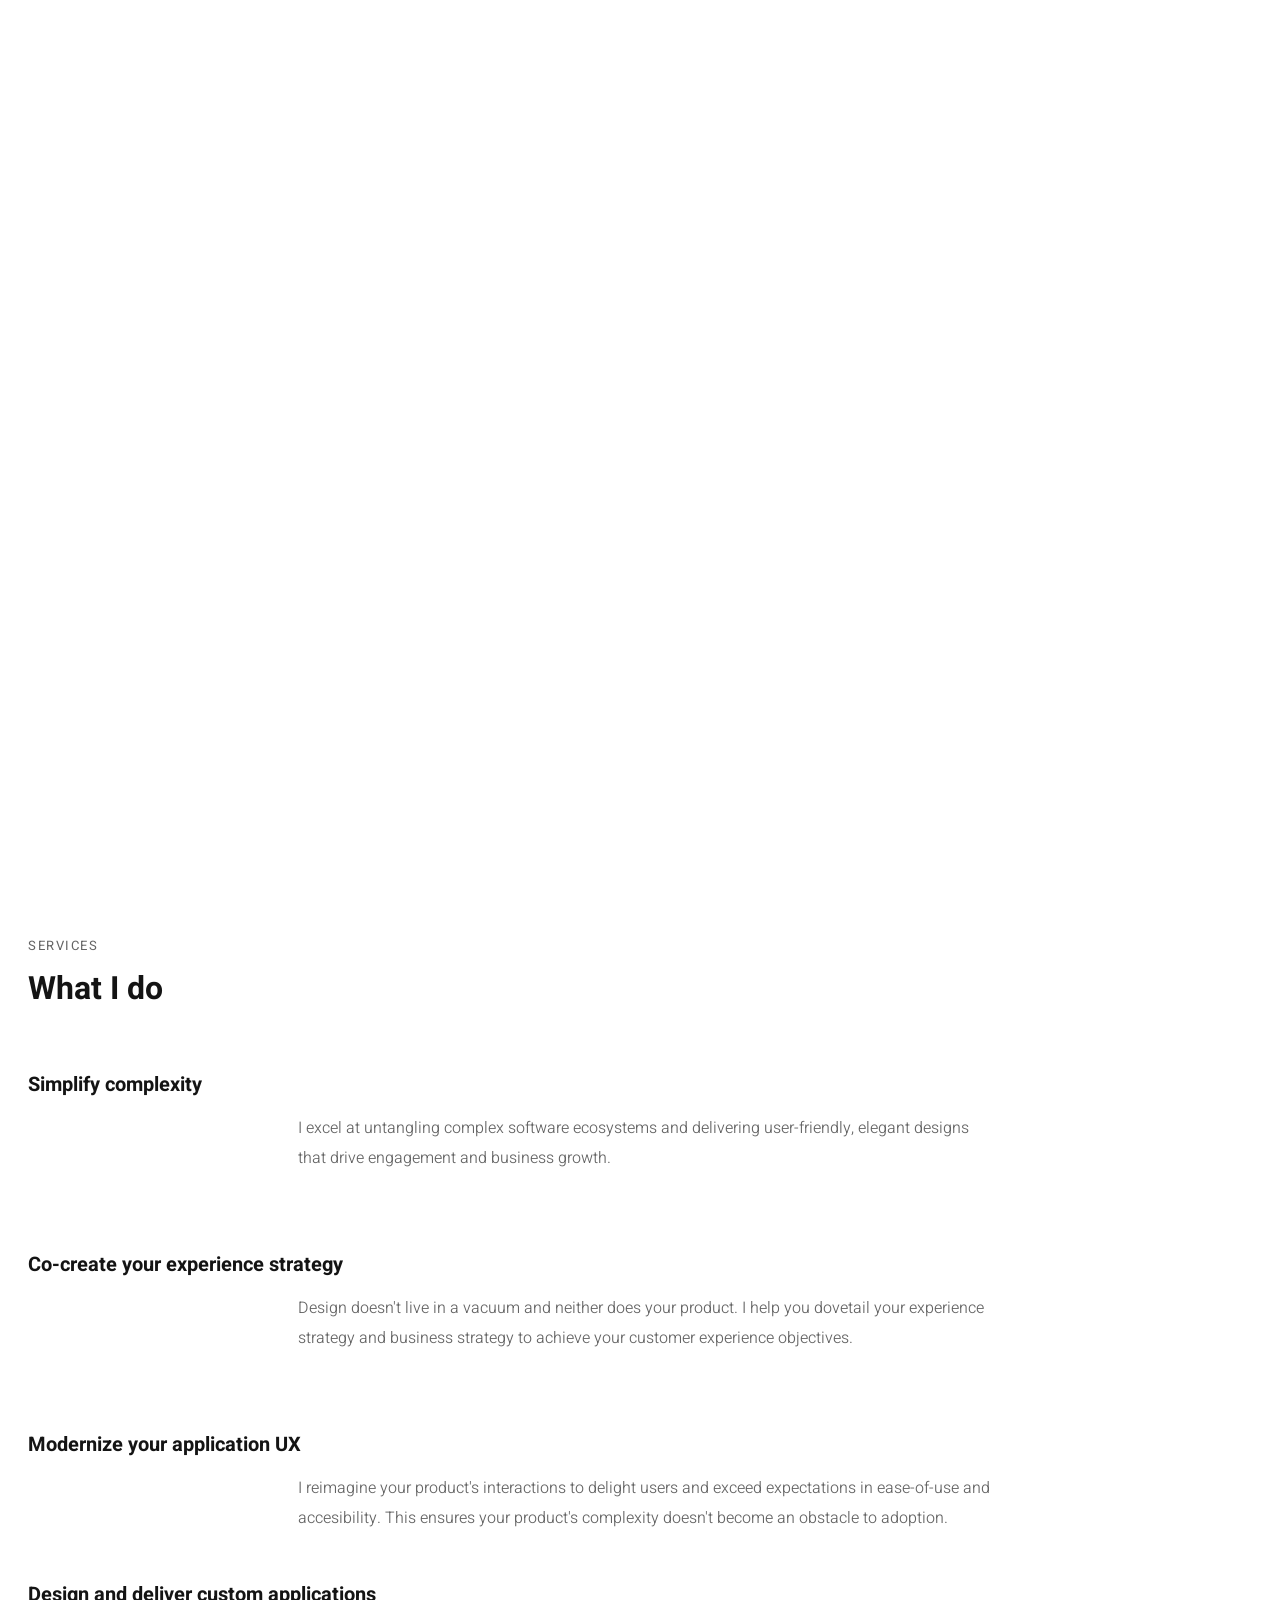
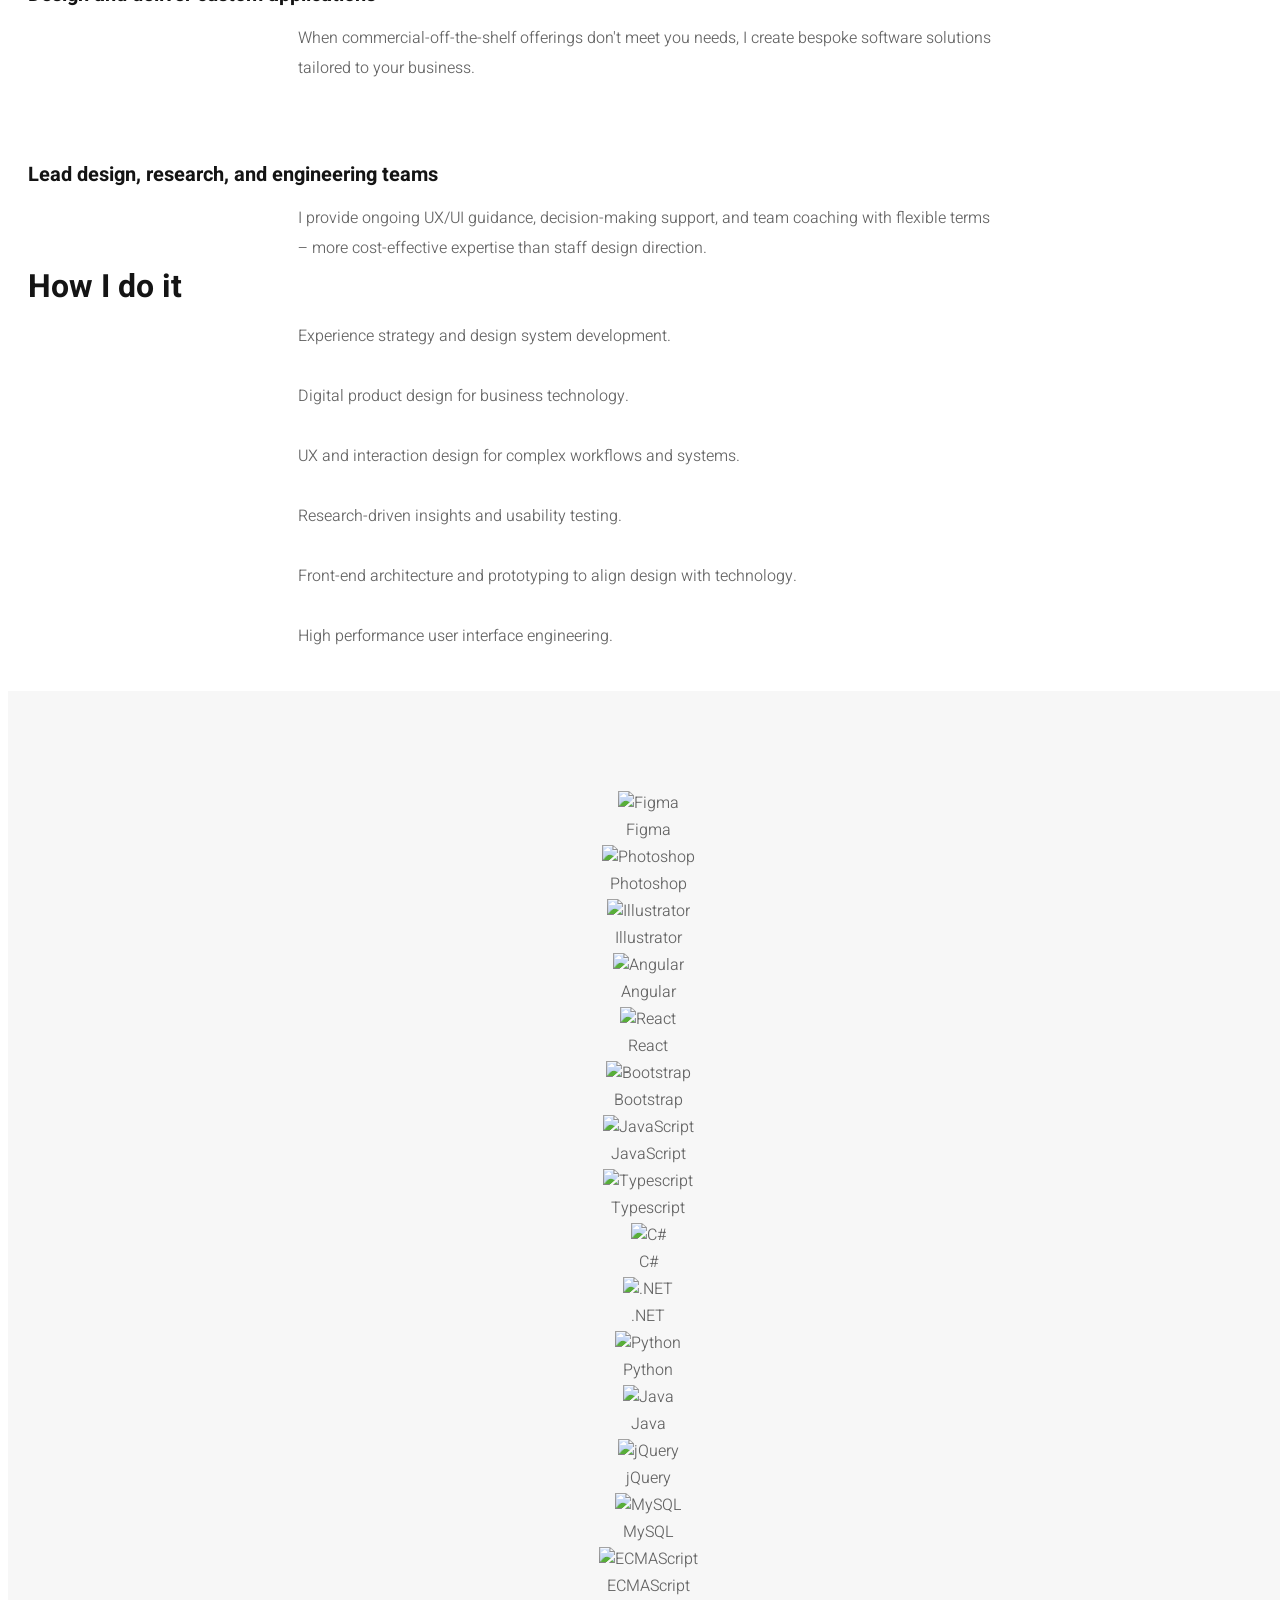
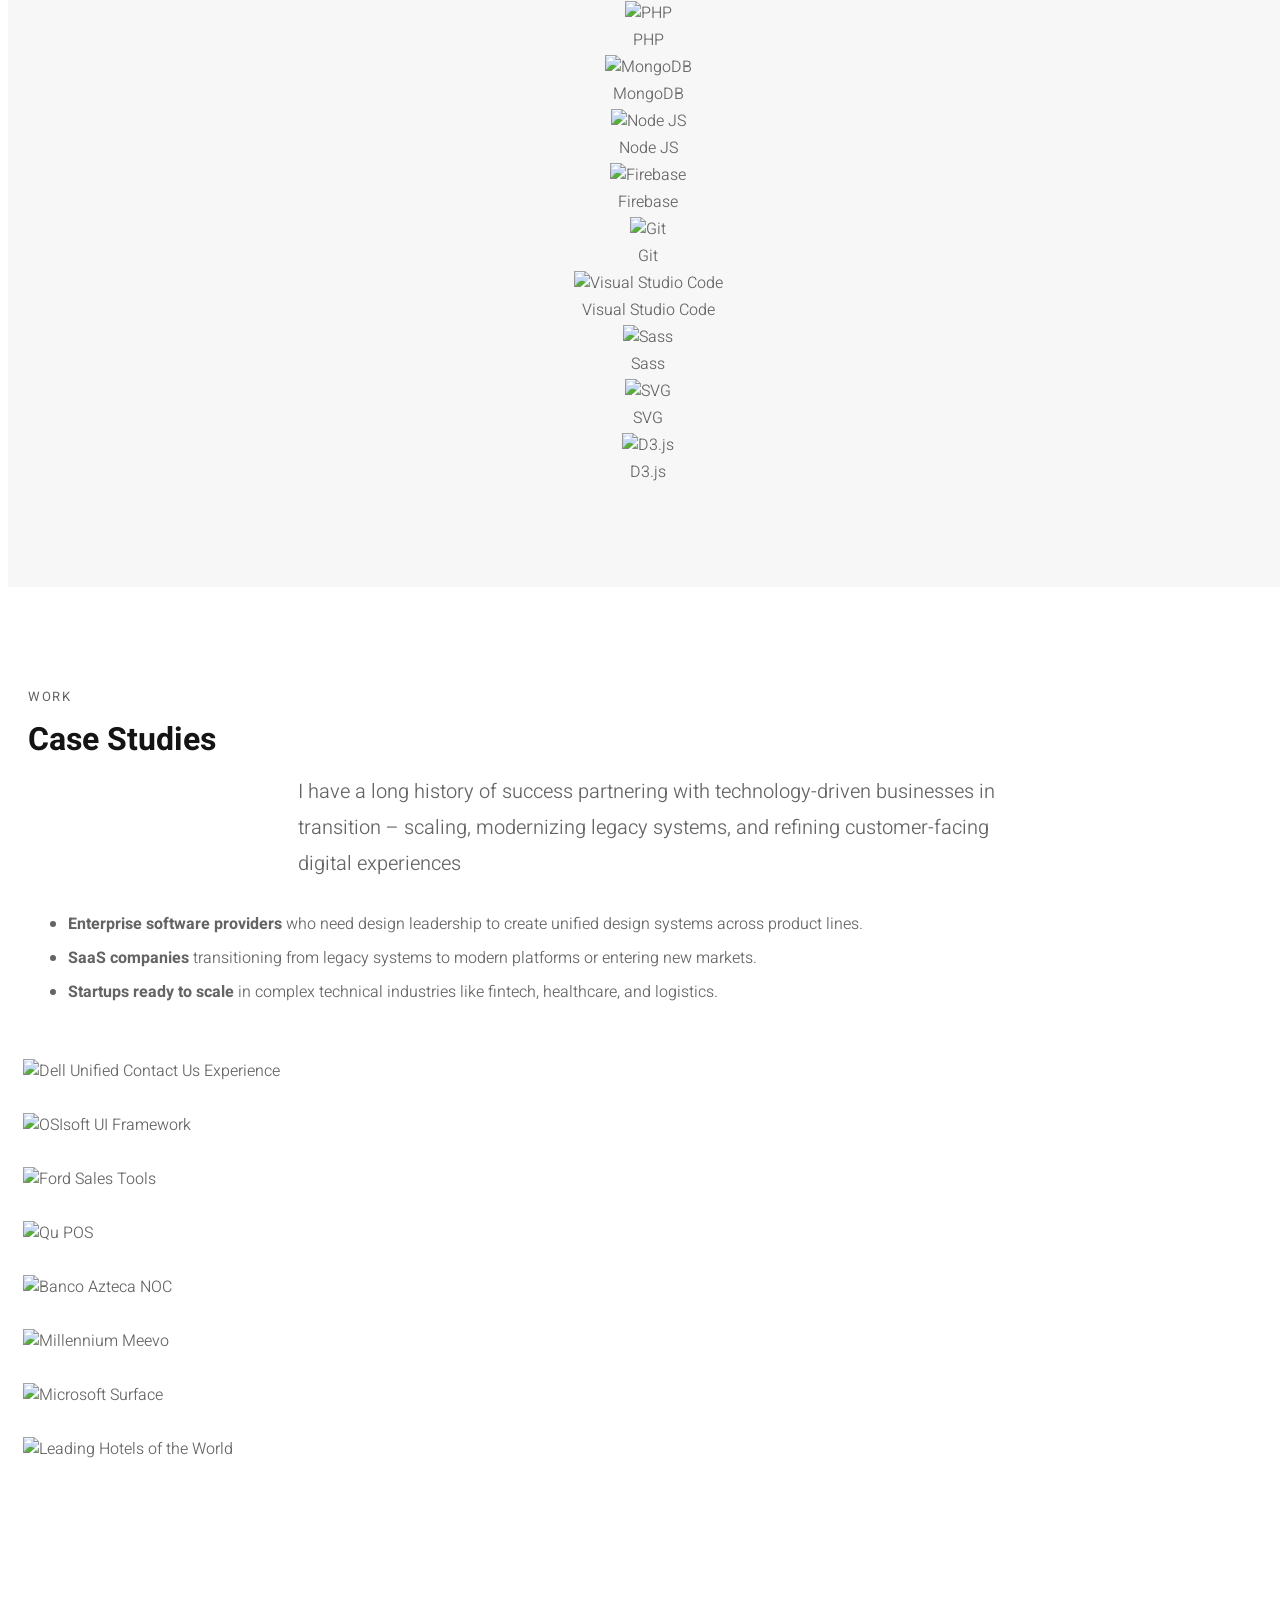
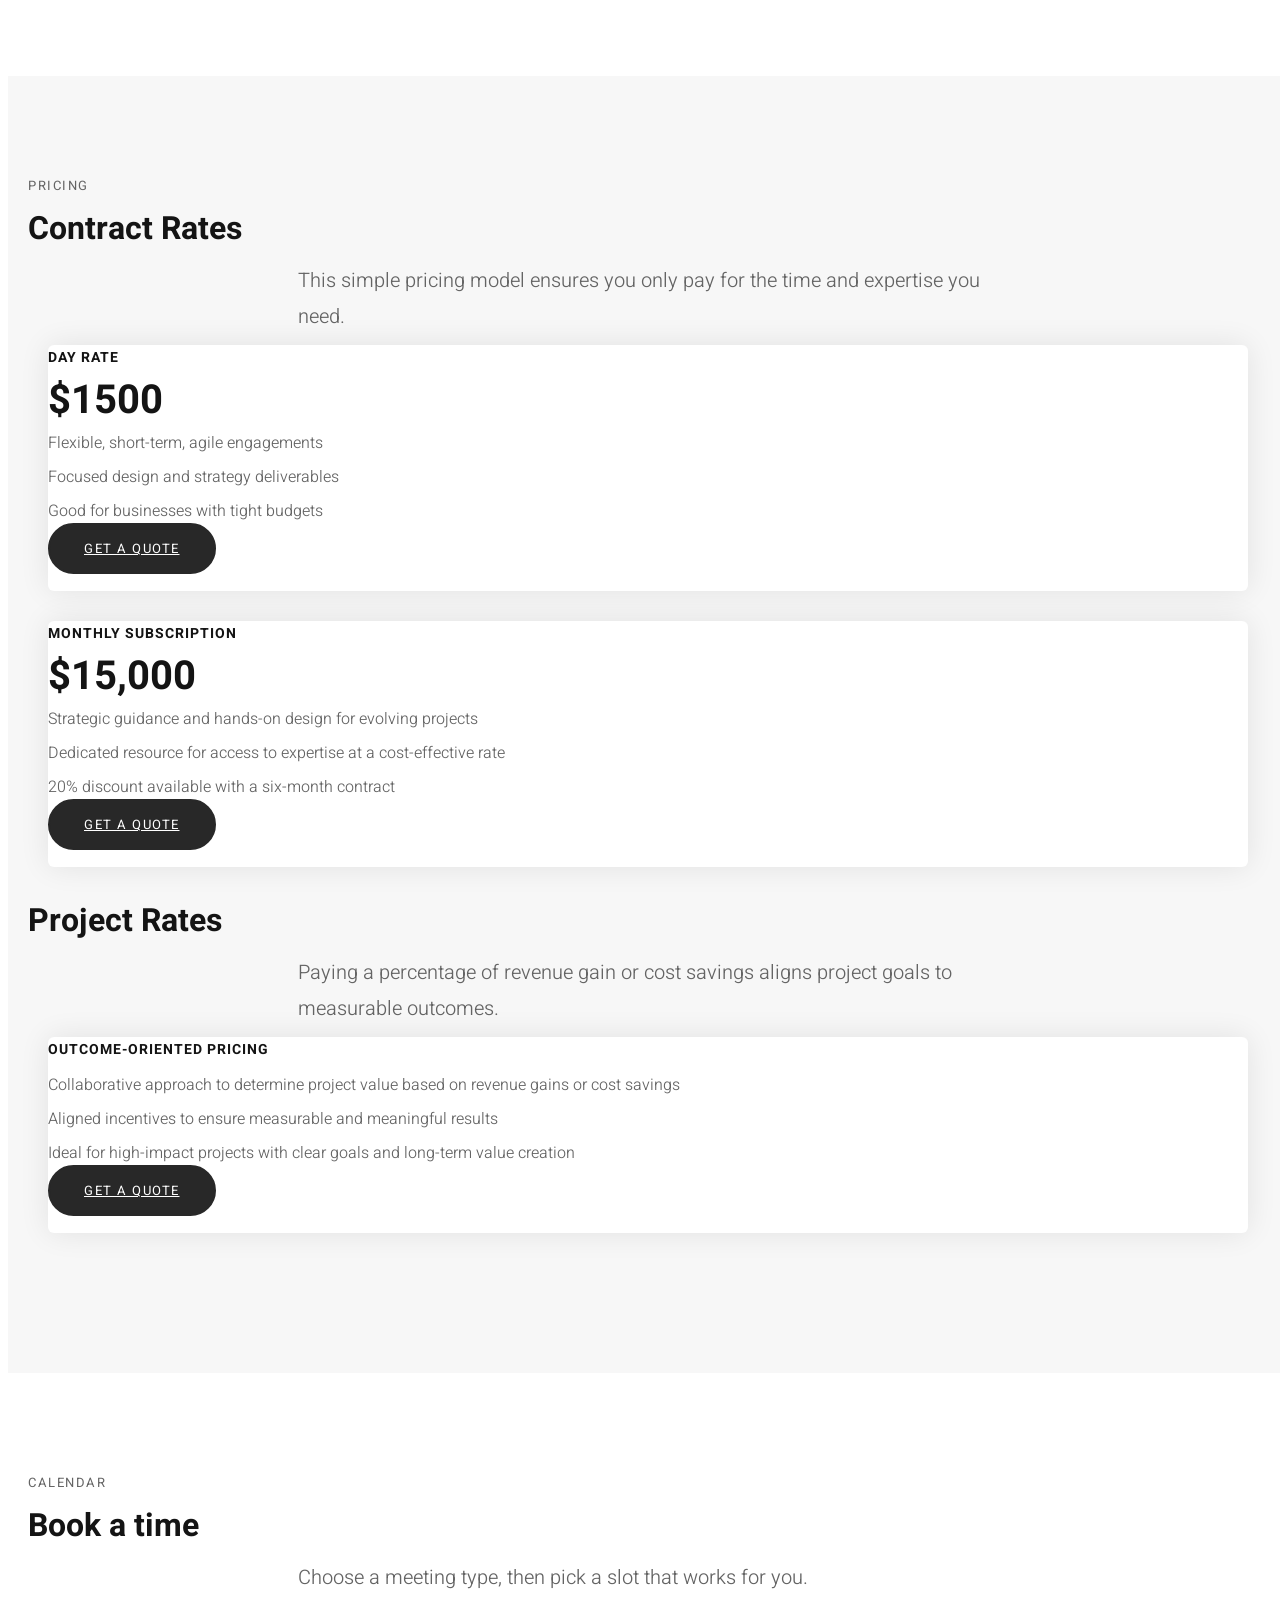
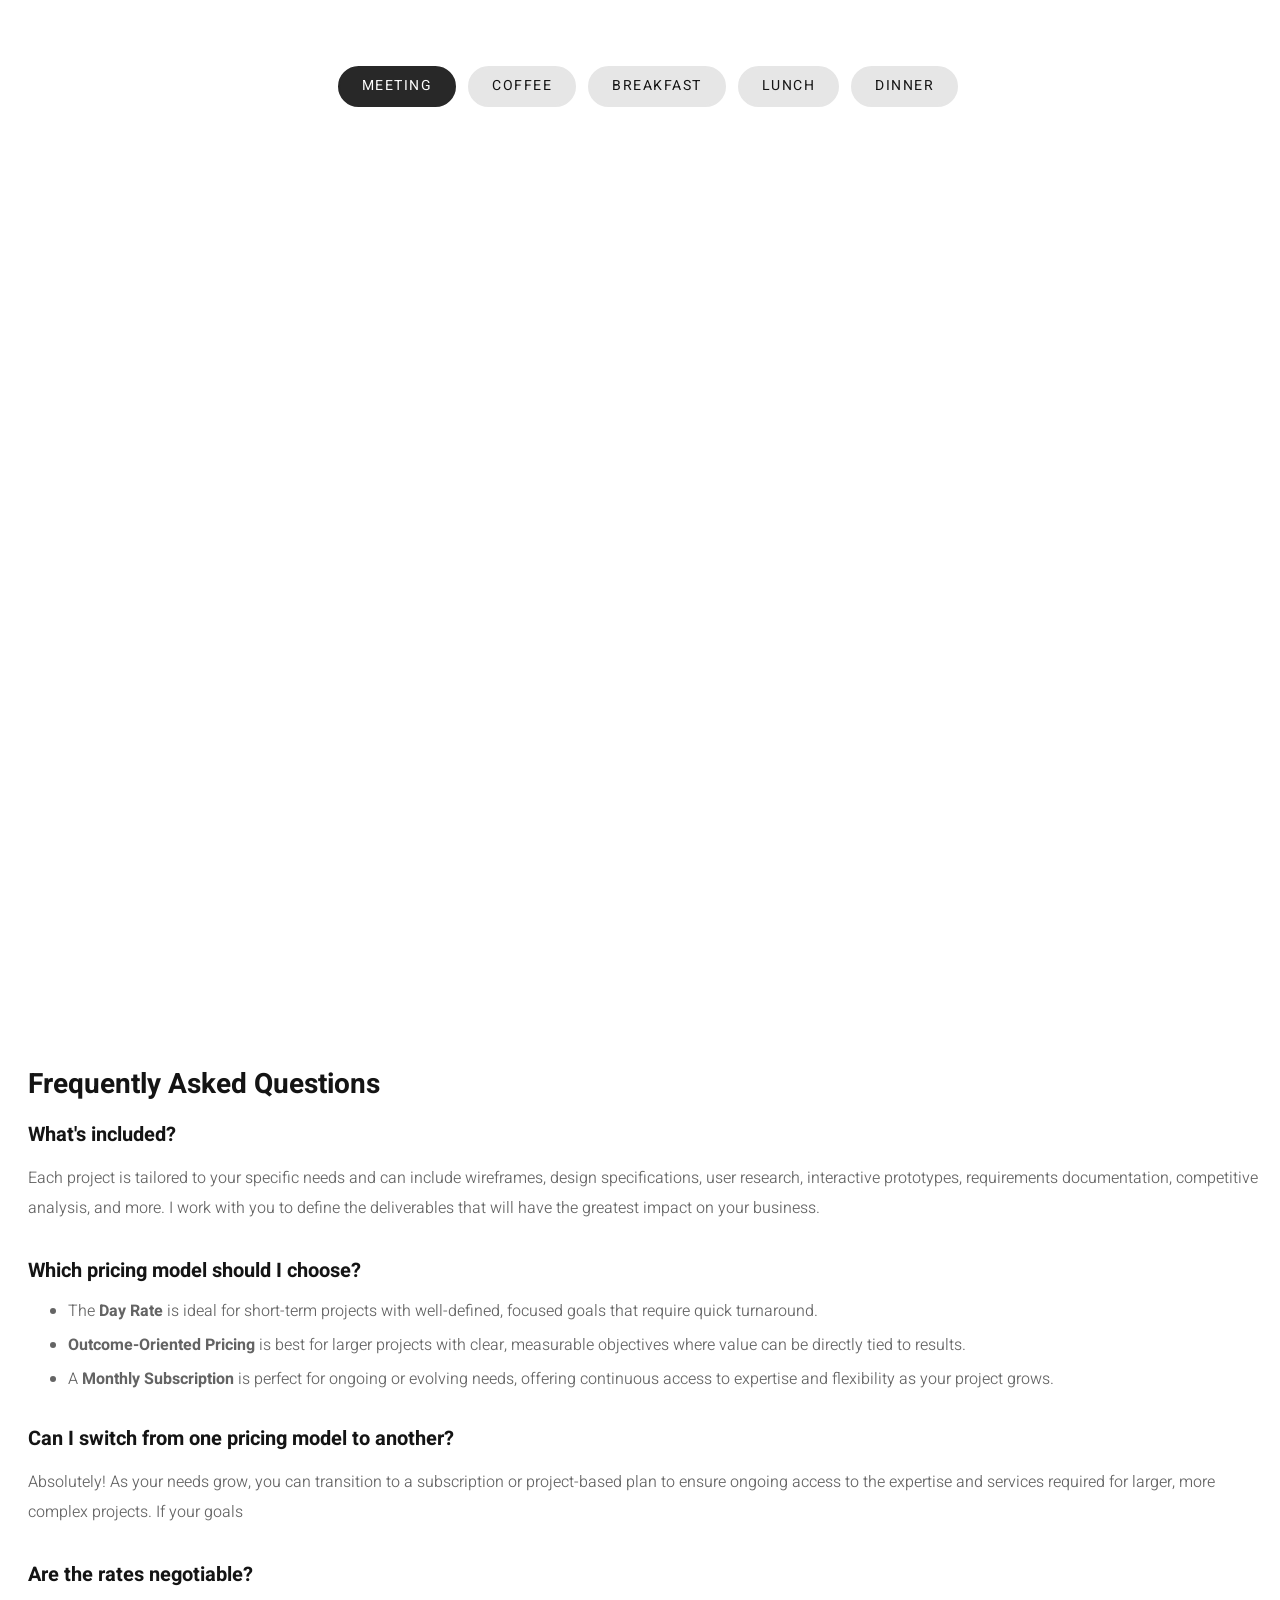
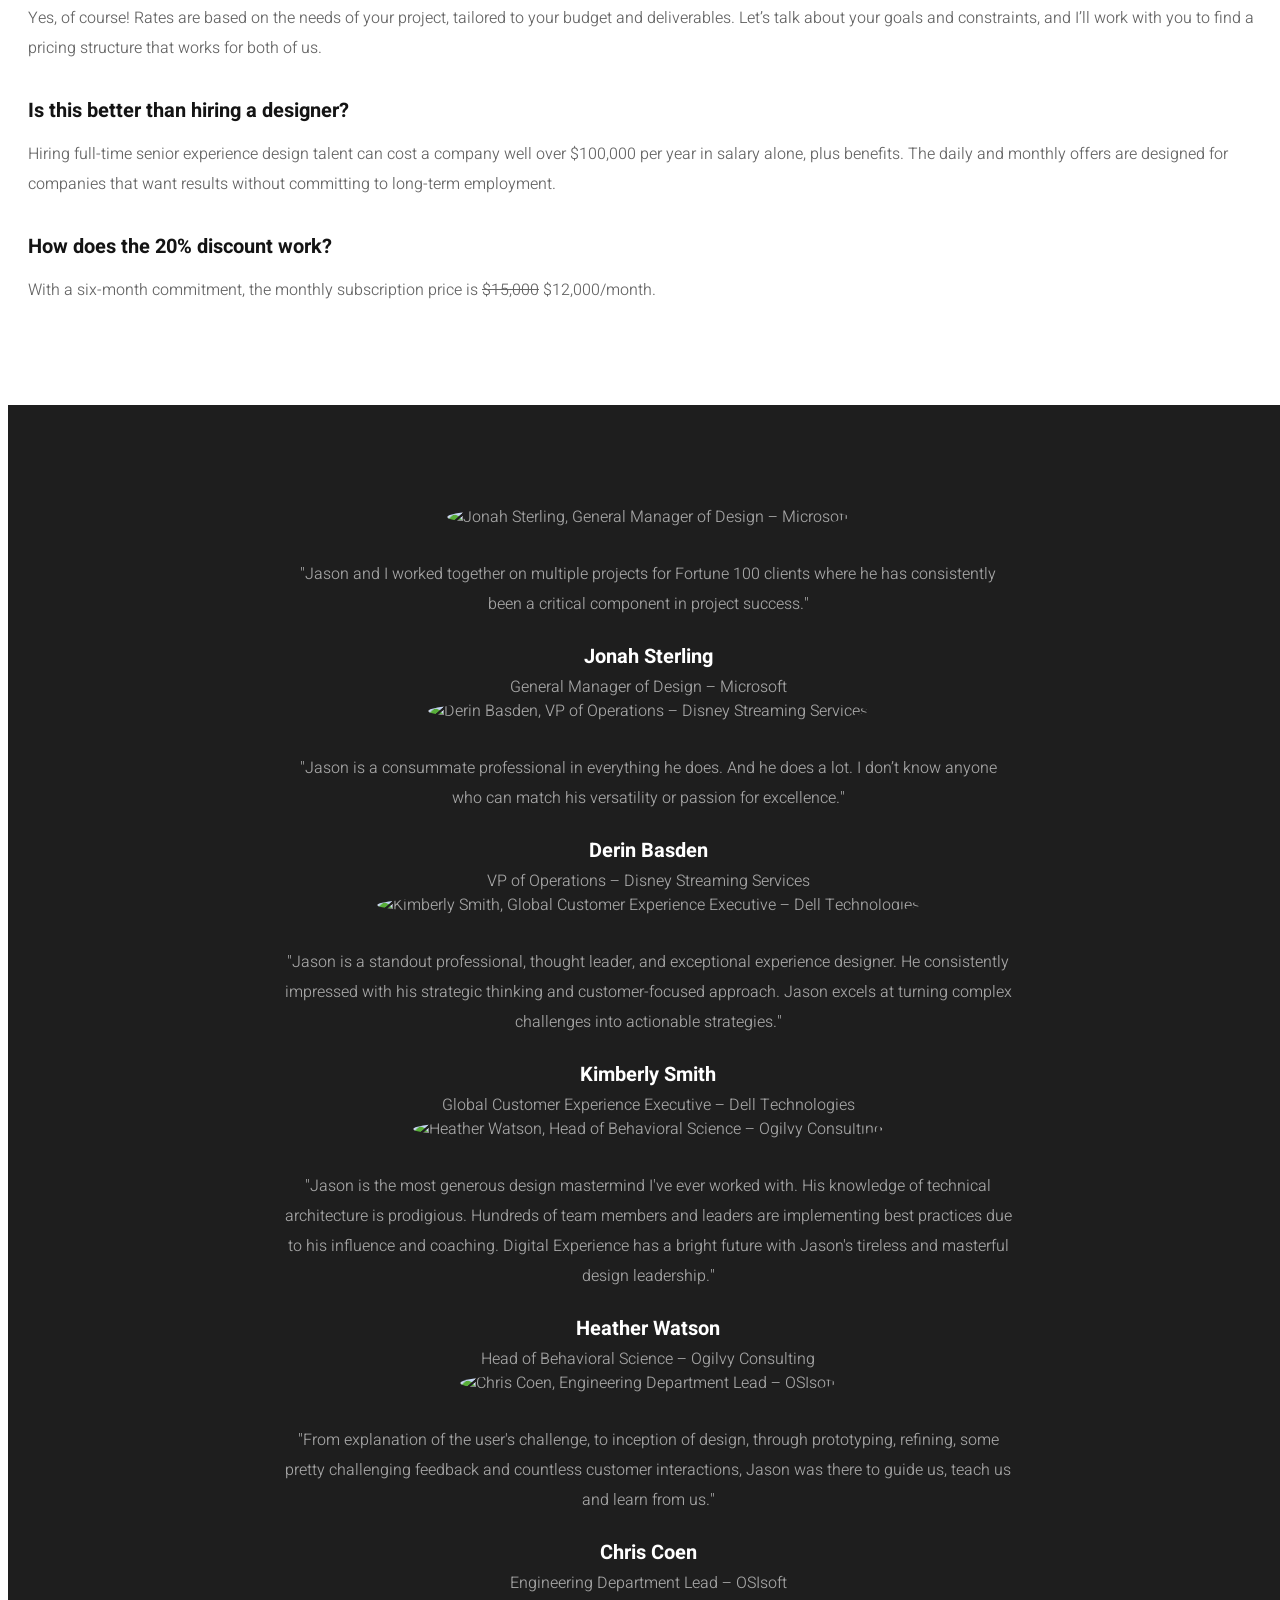
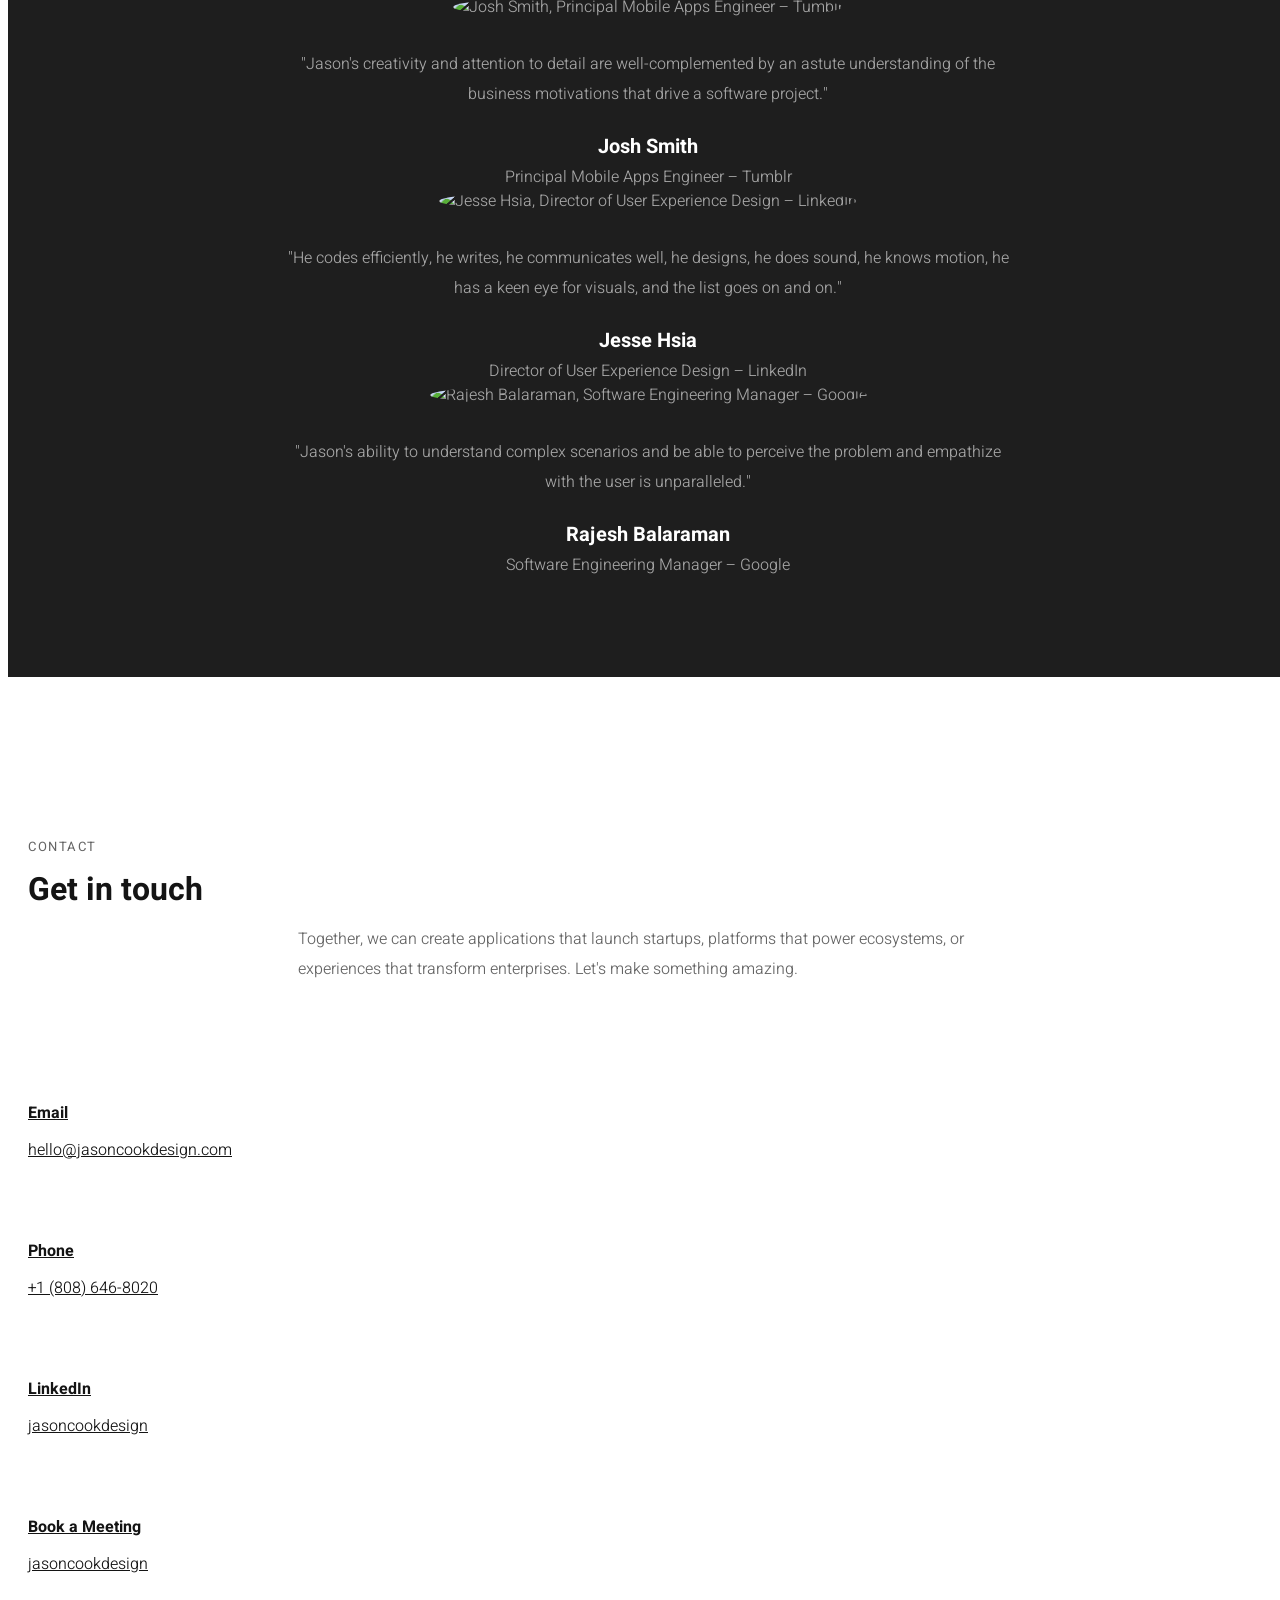
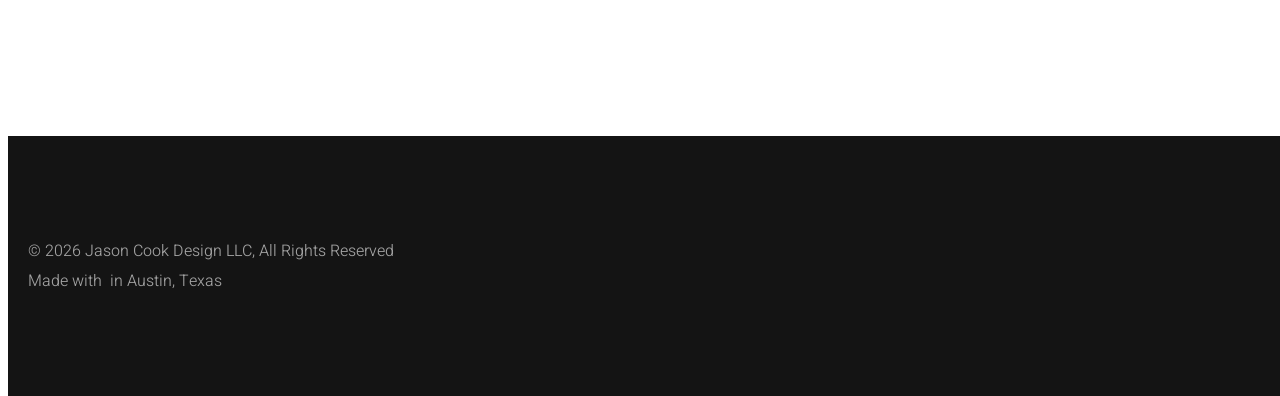
==== index.html @ bc95537d "Fix WCAG 2.1 AA accessibility issues across site Addresses findings from an accessibility audit of t" ====
<!DOCTYPE html>
<html lang="en">

<head>
  <meta charset="utf-8">
  <meta name="viewport" content="width=device-width, initial-scale=1, shrink-to-fit=no">
  <meta name="description"
    content="I design applications that launch startups, platforms that power ecosystems, and experiences that transform enterprises. Let's create something amazing together.">
  <meta name="keywords"
    content="experience design, user experience, UX design, UI design, software architecture, business strategy, custom applications, interface engineering, digital transformation, enterprise solutions, startup platforms, design consulting, UX modernization, experience strategy, design direction, front-end development, application design, user research, Jason Cook Design, Austin design consultancy, creative direction, interactive design, service design, digital experiences, visual design, customer experience, responsive design, touch interface, mobile-first design">
  <title>Jason Cook Design | Experience Design, Business Strategy, User Research, Software Architecture, and Interface
    Engineering</title>
  <link href="assets/plugins/bootstrap/bootstrap.min.css" rel="stylesheet">
  <link href="assets/plugins/owl-carousel/owl.carousel.min.css" rel="stylesheet">
  <link href="assets/plugins/owl-carousel/owl.theme.default.min.css" rel="stylesheet">
  <link href="assets/plugins/magnific-popup/magnific-popup.min.css" rel="stylesheet">
  <link href="assets/css/app.css" rel="stylesheet">
  <link href="assets/plugins/font-awesome/css/all.css" rel="stylesheet">
  <link href="assets/plugins/themify/themify-icons.min.css" rel="stylesheet">
  <link href="assets/images/favicon.png" rel="icon" type="image/png">
  <link rel="apple-touch-icon" sizes="180x180" href="assets/images/favicon/apple-touch-icon.png">
  <link rel="icon" type="image/png" sizes="32x32" href="assets/images/favicon/favicon-32x32.png">
  <link rel="icon" type="image/png" sizes="16x16" href="assets/images/favicon/favicon-16x16.png">
  <link rel="manifest" href="assets/images/favicon/site.webmanifest">
  <link rel="mask-icon" href="assets/images/favicon/safari-pinned-tab.svg" color="#5bbad5">
  <meta name="msapplication-TileColor" content="#da532c">
  <meta name="theme-color" content="#ffffff">

  <!-- Google Analytics -->
  <script async src="https://www.googletagmanager.com/gtag/js?id=G-2ECQP0N7FX"></script>
  <script>
    window.dataLayer = window.dataLayer || [];
    function gtag() { dataLayer.push(arguments); }
    gtag('js', new Date());

    gtag('config', 'G-2ECQP0N7FX');
  </script>

</head>

<body data-preloader="1" data-spy="scroll" data-target=".navbar">
  <header>

    <!-- Nav -->
    <nav class="navbar navbar-absolute navbar-fixed">
      <div class="container">
        <a class="navbar-brand" href="#">
          <div class="font-large font-weight-bold">jason cook design.</div>
        </a>
        <ul class="nav" id="navbarNav">
          <li class="nav-item"><a class="nav-link" href="#services">Services</a></li>
          <li class="nav-item"><a class="nav-link" href="#work">Work</a></li>
          <li class="nav-item"><a class="nav-link" href="#pricing">Pricing</a></li>
          <li class="nav-item"><a class="nav-link" href="blog/">Blog</a></li>
          <li class="nav-item"><a class="nav-link" href="#contact">Contact</a></li>
        </ul>
        <button class="nav-toggle-btn" type="button" data-toggle="collapse" aria-controls="navbarNav"
          aria-expanded="false" aria-label="Toggle navigation">
          <span class="lines"></span>
        </button>
      </div>
    </nav>
  </header>

  <main>
  <!-- Prefold -->
  <div class="section-fullscreen bg-image parallax" style="background-image: url(assets/images/background.jpg)">
    <div class="bg-black-05">
      <div class="container text-center">
        <div class="position-middle">
          <h1 class="display-1-flex font-weight-bold">I'll help you deliver a world-class digital product</h1>
          <h2 class="display-2-flex font-weight-light">Bridging the gap between design, technology, and strategy</h2>
        </div>
        <div class="position-bottom"><a class="scrolldown icon-xl" href="#services" aria-label="Scroll to Services section"><i class="ti-arrow-down" aria-hidden="true"></i></a>
        </div>
      </div>
    </div>
  </div>

  <!-- Clients -->
  <div class="section bg-grey">
    <div class="container">
      <div class="owl-carousel" data-owl-autoplay-timeout="2500" data-owl-dots="false" data-owl-margin="30"
        data-owl-loop="true" data-owl-autoplay="true" data-owl-xs="3" data-owl-sm="3" data-owl-md="3" data-owl-lg="4"
        data-owl-xl="6">
        <div class="client-box"><img src="assets/images/Brands_Dell.png" alt="Dell Technologies"></div>
        <div class="client-box"><img src="assets/images/Brands_Microsoft.png" alt="Microsoft"></div>
        <div class="client-box"><img src="assets/images/Brands_Ford.png" alt="Ford"></div>
        <div class="client-box"><img src="assets/images/Brands_CapitalOne.png" alt="Capital One"></div>
        <div class="client-box"><img src="assets/images/Brands_WellsFargo.png" alt="Wells Fargo"></div>
        <div class="client-box"><img src="assets/images/Brands_Disney.png" alt="Disney"></div>
        <div class="client-box"><img src="assets/images/Brands_Netflix.png" alt="Netflix"></div>
        <div class="client-box"><img src="assets/images/Brands_Tw.png"
            alt="Twitter">
        </div>
        <div class="client-box"><img src="assets/images/Brands_Fb.png"
            alt="Facebook">
        </div>
      </div>
    </div>
  </div>

  <!-- Services -->
  <div id="services" class="section">
    <div class="container">
      <div class="section-title text-center">
        <div class="heading-uppercase margin-bottom-10">Services</div>
        <h2>What I do</h2>
        <div class="row text-left">
          <div class="col-12 col-md-4 icon-5xl"><i class="ti-direction-alt text-dark"></i>
            <h5 class="font-weight-normal margin-top-20">Simplify complexity</h5>
            <p>I excel at untangling complex software ecosystems and delivering user-friendly, elegant designs that
              drive engagement and business growth.</p>
          </div>
          <div class="col-12 col-md-4 icon-5xl"><i class="ti-medall text-dark"></i>
            <h5 class="font-weight-normal margin-top-20">Co-create your experience strategy</h5>
            <p>Design doesn't live in a vacuum and neither does your product. I help you dovetail your experience
              strategy and business strategy to achieve your customer experience objectives. </p>
          </div>
          <div class="col-12 col-md-4 icon-5xl"><i class="ti-layout-media-overlay text-dark"></i>
            <h5 class="font-weight-normal margin-top-20">Modernize your application UX</h5>
            <p>I reimagine your product's interactions to delight users and exceed expectations in ease-of-use and
              accesibility. This ensures your product's complexity doesn't become an obstacle to adoption.</p>
          </div>
        </div>
        <div class="row text-left margin-top-20">
          <div class="col-12 col-md-6 icon-5xl"><i class="ti-ruler-alt-2 text-dark"></i>
            <h5 class="font-weight-normal margin-top-20">Design and deliver custom applications</h5>
            <p>When commercial-off-the-shelf offerings don't meet you needs, I create bespoke software solutions
              tailored to your business.</p>
          </div>
          <div class="col-12 col-md-6 icon-5xl"><i class="ti-pencil text-dark"></i>
            <h5 class="font-weight-normal margin-top-20">Lead design, research, and engineering teams</h5>
            <p>I provide ongoing UX/UI guidance, decision-making support, and team coaching with flexible terms – more
              cost-effective expertise than staff design direction.</p>
          </div>
        </div>
        <div class="margin-top-20 border p-4">
          <h2>How I do it</h2>
          <div class="row text-left">
            <div class="col-12 col-md-2">
              <p>Experience strategy and design system development.</p>
            </div>
            <div class="col-12 col-md-2">
              <p>Digital product design for business technology.</p>
            </div>
            <div class="col-12 col-md-2">
              <p>UX and interaction design for complex workflows and systems.</p>
            </div>
            <div class="col-12 col-md-2">
              <p>Research-driven insights and usability testing.</p>
            </div>
            <div class="col-12 col-md-2">
              <p>Front-end architecture and prototyping to align design with technology.</p>
            </div>
            <div class="col-12 col-md-2">
              <p>High performance user interface engineering.</p>
            </div>
          </div>
        </div>
      </div>
    </div>

    <!-- Tools -->
    <div class="section bg-grey-lighter">
      <div class="container text-center">
        <div class="owl-carousel" data-owl-dots="true" data-owl-margin="30" data-owl-slide-by="page"
          data-owl-autoplay="true" data-owl-xs="3" data-owl-sm="3" data-owl-md="3" data-owl-lg="5" data-owl-xl="5">
          <div class="client-box"><img src="assets/images/tools_figma@2x.png" alt="Figma">
            <p>Figma</p>
          </div>
          <div class="client-box"><img src="assets/images/tools_photoshop@2x.png" alt="Photoshop">
            <p>Photoshop</p>
          </div>
          <div class="client-box"><img src="assets/images/tools_illustrator@2x.png" alt="Illustrator">
            <p>Illustrator</p>
          </div>
          <div class="client-box"> <img src="assets/images/tools_angular@2x.png" alt="Angular">
            <p>Angular</p>
          </div>
          <div class="client-box"><img src="assets/images/tools_react@2x.png" alt="React">
            <p>React</p>
          </div>
          <div class="client-box"><img src="assets/images/tools_bootstrap@2x.png" alt="Bootstrap">
            <p>Bootstrap</p>
          </div>
          <div class="client-box"><img src="assets/images/tools_js@2x.png" alt="JavaScript">
            <p>JavaScript</p>
          </div>
          <div class="client-box"><img src="assets/images/tools_typescript@2x.png" alt="Typescript">
            <p>Typescript</p>
          </div>
          <div class="client-box"><img src="assets/images/tools_csharp@2x.png" alt="C#">
            <p>C#</p>
          </div>
          <div class="client-box"><img src="assets/images/tools_dotnet@2x.png" alt=".NET">
            <p>.NET</p>
          </div>
          <div class="client-box"><img src="assets/images/tools_python@2x.png" alt="Python">
            <p>Python</p>
          </div>
          <div class="client-box"><img src="assets/images/tools_java@2x.png" alt="Java">
            <p>Java</p>
          </div>
          <div class="client-box"><img src="assets/images/tools_jquery@2x.png" alt="jQuery">
            <p>jQuery</p>
          </div>
          <div class="client-box"><img src="assets/images/tools_mysql@2x.png" alt="MySQL">
            <p>MySQL</p>
          </div>
          <div class="client-box"><img src="assets/images/tools_ecmascript@2x.png" alt="ECMAScript">
            <p>ECMAScript</p>
          </div>
          <div class="client-box"><img src="assets/images/tools_php@2x.png" alt="PHP">
            <p>PHP</p>
          </div>
          <div class="client-box"><img src="assets/images/tools_mongo@2x.png" alt="MongoDB">
            <p>MongoDB</p>
          </div>
          <div class="client-box"><img src="assets/images/tools_node@2x.png" alt="Node JS">
            <p>Node JS</p>
          </div>
          <div class="client-box"><img src="assets/images/tools_firebase@2x.png" alt="Firebase">
            <p>Firebase</p>
          </div>
          <div class="client-box"><img src="assets/images/tools_git@2x.png" alt="Git">
            <p>Git</p>
          </div>
          <div class="client-box"><img src="assets/images/tools_vscode@2x.png" alt="Visual Studio Code">
            <p>Visual Studio Code</p>
          </div>
          <div class="client-box"><img src="assets/images/tools_sass@2x.png" alt="Sass">
            <p>Sass</p>
          </div>
          <div class="client-box"><img src="assets/images/tools_svg@2x.png" alt="SVG">
            <p>SVG</p>
          </div>
          <div class="client-box"><img src="assets/images/tools_d3@2x.png" alt="D3.js">
            <p>D3.js</p>
          </div>
        </div>
      </div>
    </div>

    <!-- Portfolio -->
    <div id="work" class="section">
      <div class="container">
        <div class="section-title text-center">
          <div class="heading-uppercase margin-bottom-10">Work</div>
          <h2>Case Studies</h2>
          <div class="row text-lg-left border p-4">
            <div class="col-12 col-md-6">
              <p class="font-large">I have a long history of success partnering with technology-driven businesses in
                transition – scaling, modernizing legacy systems, and refining customer-facing digital experiences</p>
            </div>
            <div class="col-12 col-md-6">
              <ul>
                <li><strong>Enterprise software providers</strong> who need design leadership to create unified design
                  systems across product lines.</li>
                <li><strong>SaaS companies</strong> transitioning from legacy systems to modern platforms or entering
                  new markets.</li>
                <li><strong>Startups ready to scale</strong> in complex technical industries like fintech, healthcare,
                  and logistics.</li>
              </ul>
            </div>
          </div>
        </div>
      </div>

      <div class="portfolio-wrapper spacing-30">

        <div class="portfolio-item col-12 col-md-6">
          <div class="portfolio-box">
            <div class="portfolio-img"><img src="assets/images/cs08_02.jpg" alt="Dell Unified Contact Us Experience">
            </div><a href="cs08.html" aria-label="View Dell Unified Contact Us Experience case study"></a>
            <div class="portfolio-title">
              <div>
                <h5 class="font-weight-normal">Dell Unified Contact Us Experience</h5>
                <span>Award-winning organizational convergence and customer satisfaction</span>
              </div>
            </div>
          </div>
        </div>

        <div class="portfolio-item col-12 col-md-6">
          <div class="portfolio-box">
            <div class="portfolio-img"><img src="assets/images/cs01_01.jpg" alt="OSIsoft UI Framework">
            </div><a href="cs01.html" aria-label="View OSIsoft UI Framework case study"></a>
            <div class="portfolio-title">
              <div>
                <h5 class="font-weight-normal">OSIsoft UI Framework</h5>
                <span>Modernizing 17 years of legacy interfaces</span>
              </div>
            </div>
          </div>
        </div>

        <div class="portfolio-item col-12 col-md-6">
          <div class="portfolio-box">
            <div class="portfolio-img"><img src="assets/images/cs02_00.jpg" alt="Ford Sales Tools"></div>
            <a href="cs02.html" aria-label="View Ford Sales Tools case study"></a>
            <div class="portfolio-title">
              <div>
                <h5 class="font-weight-normal">Ford Sales Tools</h5>
                <span>A global brand's first touch experience</span>
              </div>
            </div>
          </div>
        </div>

        <div class="portfolio-item col-12 col-md-6">
          <div class="portfolio-box">
            <div class="portfolio-img"><img src="assets/images/cs03_00.jpg" alt="Qu POS"></div>
            <a href="cs03.html" aria-label="View Qu POS case study"></a>
            <div class="portfolio-title">
              <div>
                <h5 class="font-weight-normal">Qu POS</h5>
                <span>The point-of-sale system that transformed the industry</span>
              </div>
            </div>
          </div>
        </div>

        <div class="portfolio-item col-12 col-md-6">
          <div class="portfolio-box">
            <div class="portfolio-img"><img src="assets/images/cs04_00.jpg" alt="Banco Azteca NOC"></div>
            <a href="cs04.html" aria-label="View Banco Azteca NOC case study"></a>
            <div class="portfolio-title">
              <div>
                <h5 class="font-weight-normal">Banco Azteca NOC</h5>
                <span>Redesigning a bank's entire network operations center</span>
              </div>
            </div>
          </div>
        </div>

        <div class="portfolio-item col-12 col-md-6">
          <div class="portfolio-box">
            <div class="portfolio-img"><img src="assets/images/cs05_00.jpg" alt="Millennium Meevo"></div>
            <a href="cs05.html" aria-label="View Millennium Meevo case study"></a>
            <div class="portfolio-title">
              <div>
                <h5 class="font-weight-normal">Millennium Meevo</h5>
                <span>The most award-winning spa/salon platform in the world</span>
              </div>
            </div>
          </div>
        </div>

        <div class="portfolio-item col-12 col-md-6">
          <div class="portfolio-box">
            <div class="portfolio-img"><img src="assets/images/cs06_00.jpg" alt="Microsoft Surface"></div>
            <a href="cs06.html" aria-label="View Microsoft Surface case study"></a>
            <div class="portfolio-title">
              <div>
                <h5 class="font-weight-normal">Microsoft Surface</h5>
                <span>Defining standards at the dawn of the Natural UI era</span>
              </div>
            </div>
          </div>
        </div>

        <div class="portfolio-item col-12 col-md-6">
          <div class="portfolio-box">
            <div class="portfolio-img"><img src="assets/images/cs07_x.jpg" alt="Leading Hotels of the World"></div>
            <a href="cs07.html" aria-label="View Leading Hotels of the World case study"></a>
            <div class="portfolio-title">
              <div>
                <h5 class="font-weight-normal">Leading Hotels of the World</h5>
                <span>Designing the booking experience for the world's most exclusive destinations</span>
              </div>
            </div>
          </div>
        </div>

      </div>
    </div>
  </div>

  <!-- Pricing -->
  <div id="pricing" class="section bg-grey-lighter">
    <div class="container">
      <div class="section-title text-center">
        <div class="heading-uppercase margin-bottom-10">Pricing</div>
        <h2>Contract Rates</h2>
        <p class="font-large">This simple pricing model ensures you only pay for the time and expertise you need.</p>
        <div class="container">
          <div class="n-margin-6">
            <div class="row g-4 text-center">

              <!-- Price box 1 -->
              <div class="col-12 col-md-6">
                <div class="bg-white box-shadow hover-float border-radius p-4">
                  <h6 class="font-small fw-medium uppercase letter-spacing-1 text-gradient-6">Day Rate</h6>
                  <div class="mt-3">
                    <h1 class="line-height-100 fw-medium mb-0">$1500</h1>
                  </div>
                  <ul class="list-unstyled mt-4">
                    <li>Flexible, short-term, agile engagements</li>
                    <li>Focused design and strategy deliverables</li>
                    <li>Good for businesses with tight budgets</li>
                  </ul>
                  <a class="button button-md button-dark button-rounded mt-4"
                    href="mailto:hello@jasoncookdesign.com?subject=Day%20rate%20inquiry&body=Hi%20Jason%20Cook%20Design%2C%0A%0AI%20am%20interested%20in%20exploring%20a%20day%20rate%20engagement%20for%20design%20and%20strategy%20services.%20Here%20are%20some%20details%20about%20my%20project%3A%0A%0A-%20Business%20Name%3A%20%5BYour%20Business%20Name%5D%0A-%20Type%20of%20Business%3A%20%5BIndustry%2FCategory%5D%0A-%20Project%20Goals%3A%20%5BBrief%20description%20of%20the%20goals%20for%20the%20project%5D%0A-%20Expected%20Start%20Date%3A%20%5BWhen%20would%20you%20like%20to%20begin%5D%0A-%20Number%20of%20Days%20Required%3A%20%5BEstimated%20number%20of%20days%5D%0A-%20Key%20Deliverables%3A%20%5BAny%20specific%20design%20or%20strategy%20outcomes%20you%27re%20looking%20for%5D%0A%0APlease%20let%20me%20know%20if%20you%20need%20any%20more%20information.%20I%20look%20forward%20to%20discussing%20how%20we%20can%20collaborate%21%0A%0ABest%20regards%2C%0A%5BYour%20Name%5D%0A%5BYour%20Position%5D%0A%5BYour%20Contact%20Information%5D">Get
                    a quote</a>
                </div>
              </div>

              <!-- Price box 2 -->
              <div class="col-12 col-md-6">
                <div class="bg-white box-shadow hover-float border-radius p-4">
                  <h6 class="font-small fw-medium uppercase letter-spacing-1 text-gradient-6">Monthly Subscription</h6>
                  <div class="mt-3">
                    <h1 class="line-height-100 fw-medium mb-0">$15,000</h1>
                  </div>
                  <ul class="list-unstyled mt-4">
                    <li>Strategic guidance and hands-on design for evolving projects</li>
                    <li>Dedicated resource for access to expertise at a cost-effective rate</li>
                    <li>20% discount available with a six-month contract</li>
                  </ul>
                  <a class="button button-md button-dark button-rounded mt-4"
                    href="mailto:hello@jasoncookdesign.com?subject=Monthly%20retainer%20inquiry&body=Hi%20Jason%20Cook%20Design%2C%0A%0AI%20am%20interested%20in%20exploring%20a%20monthly%20retainer%20for%20strategic%20guidance%20and%20design%20services.%20Here%20are%20some%20details%20about%20my%20project%3A%0A%0A-%20Business%20Name%3A%20%5BYour%20Business%20Name%5D%0A-%20Type%20of%20Business%3A%20%5BIndustry%2FCategory%5D%0A-%20Project%20Overview%3A%20%5BBrief%20description%20of%20your%20project%20or%20business%20needs%5D%0A-%20Expected%20Start%20Date%3A%20%5BWhen%20would%20you%20like%20to%20begin%5D%0A-%20Duration%3A%20%5BHow%20many%20months%20are%20you%20interested%20in%5D%0A-%20Ongoing%20Deliverables%20or%20Focus%20Areas%3A%20%5BKey%20areas%20or%20tasks%20you%27d%20like%20us%20to%20focus%20on%5D%0A-%20Budget%20Range%3A%20%5BOptional%2C%20but%20useful%20for%20setting%20expectations%5D%0A%0APlease%20let%20me%20know%20if%20you%20need%20any%20more%20information.%20Looking%20forward%20to%20your%20response%21%0A%0ABest%20regards%2C%0A%5BYour%20Name%5D%0A%5BYour%20Position%5D%0A%5BYour%20Contact%20Information%5D">Get
                    a quote</a>
                </div>
              </div>
            </div>
          </div>
        </div>
        <h2 class="margin-top-60">Project Rates</h2>
        <p class="font-large">Paying a percentage of revenue gain or cost savings aligns project goals to measurable
          outcomes.</p>
        <div class="container">
          <div class="n-margin-6">
            <div class="row g-4 text-center">

              <div class="col-12 col-md-8 offset-md-2">
                <div class="bg-white box-shadow hover-float border-radius p-4">
                  <h6 class="font-small fw-medium uppercase letter-spacing-1 text-gradient-6">Outcome-Oriented Pricing
                  </h6>
                  <div class="mt-3">
                  </div>
                  <ul class="list-unstyled mt-4">
                    <li>Collaborative approach to determine project value based on revenue gains or cost savings</li>
                    <li>Aligned incentives to ensure measurable and meaningful results</li>
                    <li>Ideal for high-impact projects with clear goals and long-term value creation</li>
                  </ul>
                  <a class="button button-md button-dark button-rounded mt-4"
                    href="mailto:hello@jasoncookdesign.com?subject=Day%20rate%20inquiry&body=Hi%20Jason%20Cook%20Design%2C%0A%0AI%20am%20interested%20in%20exploring%20a%20day%20rate%20engagement%20for%20design%20and%20strategy%20services.%20Here%20are%20some%20details%20about%20my%20project%3A%0A%0A-%20Business%20Name%3A%20%5BYour%20Business%20Name%5D%0A-%20Type%20of%20Business%3A%20%5BIndustry%2FCategory%5D%0A-%20Project%20Goals%3A%20%5BBrief%20description%20of%20the%20goals%20for%20the%20project%5D%0A-%20Expected%20Start%20Date%3A%20%5BWhen%20would%20you%20like%20to%20begin%5D%0A-%20Number%20of%20Days%20Required%3A%20%5BEstimated%20number%20of%20days%5D%0A-%20Key%20Deliverables%3A%20%5BAny%20specific%20design%20or%20strategy%20outcomes%20you%27re%20looking%20for%5D%0A%0APlease%20let%20me%20know%20if%20you%20need%20any%20more%20information.%20I%20look%20forward%20to%20discussing%20how%20we%20can%20collaborate%21%0A%0ABest%20regards%2C%0A%5BYour%20Name%5D%0A%5BYour%20Position%5D%0A%5BYour%20Contact%20Information%5D">Get
                    a quote</a>
                </div>
              </div>
            </div>
          </div>
        </div>

      </div>
    </div>
  </div>

  <!-- Calendar -->
  <div id="calendar" class="section">
    <div class="container">
      <div class="section-title text-center">
        <div class="heading-uppercase margin-bottom-10">Calendar</div>
        <h2>Book a time</h2>
        <p class="font-large">Choose a meeting type, then pick a slot that works for you.</p>
      </div>

      <!-- Scoped styles for the booking type bar + picker (kept inline so the section is self-contained). -->
      <style>
        #calendar .cal-typebar { display: flex; flex-wrap: wrap; justify-content: center; gap: 12px; margin-bottom: 36px; }
        #calendar .cal-typebar .button { cursor: pointer; -webkit-appearance: none; appearance: none; font-family: inherit; font-size: 14px; line-height: 1.2; }
        #calendar .cal-frame-wrap { max-width: 1040px; margin: 0 auto; }
        #calendar #cal-frame { width: 100%; min-height: 720px; border: none; display: block; }
      </style>

      <!-- Native button bar — hard-coded event types (Studio is intentionally omitted here).
           One is selected at a time; clicking swaps the Cal.com picker below. -->
      <div class="cal-typebar" role="group" aria-label="Choose a meeting type">
        <button type="button" class="button button-sm button-rounded button-dark" data-cal-slug="meeting" aria-pressed="true">Meeting</button>
        <button type="button" class="button button-sm button-rounded" data-cal-slug="coffee" aria-pressed="false">Coffee</button>
        <button type="button" class="button button-sm button-rounded" data-cal-slug="breakfast" aria-pressed="false">Breakfast</button>
        <button type="button" class="button button-sm button-rounded" data-cal-slug="lunch" aria-pressed="false">Lunch</button>
        <button type="button" class="button button-sm button-rounded" data-cal-slug="dinner" aria-pressed="false">Dinner</button>
      </div>

      <!-- Cal.com per-event picker. theme=light + brandColor are set here only, so this stays
           visually independent of the Dyson Hope embed on the shared Cal.com account. -->
      <div class="cal-frame-wrap">
        <iframe id="cal-frame"
          src="https://cal.com/jasoncookdesign/meeting?embed=true&theme=light&brandColor=141414&hideEventTypeDetails=false&layout=month_view"
          title="Book a meeting with Jason Cook Design"
          loading="lazy"></iframe>
      </div>

      <script type="text/javascript">
        (function () {
          var bar = document.querySelector('#calendar .cal-typebar');
          var frame = document.getElementById('cal-frame');
          if (!bar || !frame) return;
          var base = 'https://cal.com/jasoncookdesign/';
          var params = '?embed=true&theme=light&brandColor=141414&hideEventTypeDetails=false&layout=month_view';
          bar.addEventListener('click', function (e) {
            var btn = e.target.closest('button[data-cal-slug]');
            if (!btn) return;
            var slug = btn.getAttribute('data-cal-slug');
            var buttons = bar.querySelectorAll('button[data-cal-slug]');
            for (var i = 0; i < buttons.length; i++) {
              var on = buttons[i] === btn;
              buttons[i].classList.toggle('button-dark', on);
              buttons[i].setAttribute('aria-pressed', on ? 'true' : 'false');
            }
            frame.src = base + slug + params;
            frame.title = 'Book a ' + (btn.textContent || '').trim().toLowerCase() + ' with Jason Cook Design';
          });
        })();
      </script>
    </div>
  </div>

  <!-- FAQ -->
  <div class="section">
    <div class="container">
      <div class="mb-5 text-center">
        <h3>Frequently Asked Questions</h3>
      </div>
      <div class="row g-4 g-lg-5">
        <div class="col-12 col-md-6 col-lg-4">
          <h5 class="fw-medium">What's included?</h5>
          <p>Each project is tailored to your specific needs and can include wireframes, design specifications, user
            research, interactive prototypes, requirements documentation, competitive analysis, and more. I work
            with you to define the deliverables that will have the greatest impact on your business.</p>
        </div>
        <div class="col-12 col-md-6 col-lg-4">
          <h5 class="fw-medium">Which pricing model should I choose?</h5>
          <ul>
            <li>The <strong>Day Rate </strong>is ideal for short-term projects with well-defined, focused goals that require quick turnaround.</li>
            <li><strong>Outcome-Oriented Pricing</strong> is best for larger projects with clear, measurable objectives where value can be directly tied to results.</li>
            <li>A <strong>Monthly Subscription</strong> is perfect for ongoing or evolving needs, offering continuous access to expertise and flexibility as your project grows.</li>
          </ul>
        </div>
        <div class="col-12 col-md-6 col-lg-4">
          <h5 class="fw-medium">Can I switch from one pricing model to another?</h5>
          <p>Absolutely! As your needs grow, you can transition to a subscription or project-based plan to ensure ongoing access to the
            expertise and services required for larger, more complex projects. If your goals</p>
        </div>
        <div class="col-12 col-md-6 col-lg-4">
          <h5 class="fw-medium">Are the rates negotiable?</h5>
          <p>Yes, of course! Rates are based on the needs of your project, tailored to your budget and deliverables.
            Let’s talk about your goals and constraints, and I’ll work with you to find a pricing structure that works
            for both of us.</p>
        </div>
        <div class="col-12 col-md-6 col-lg-4">
          <h5 class="fw-medium">Is this better than hiring a designer?</h5>
          <p>Hiring full-time senior experience design talent can cost a company well over $100,000 per year in salary
            alone, plus benefits. The daily and monthly offers are designed for companies that want results without
            committing to long-term employment.</p>
        </div>
        <div class="col-12 col-md-6 col-lg-4">
          <h5 class="fw-medium">How does the 20% discount work?</h5>
          <p>With a six-month commitment, the monthly subscription price is <s>$15,000</s> $12,000/month.</p>
        </div>
      </div>
    </div>
  </div>

  <!-- Testimonial -->
  <div id="testimonial" class="section bg-dark-lighter">
    <div class="container">
      <div class="owl-carousel" data-owl-items="1" data-owl-loop="true" data-owl-dots="false" data-owl-autoplay="true"
        data-owl-autoplay-timeout="7000" data-owl-autoplay-hover-pause="true" data-owl-nav="true">
        <div class="testimonial-box"><img class="margin-bottom-30" src="assets/images/p06.jpg"
            alt="Jonah Sterling, General Manager of Design – Microsoft">
          <p class="margin-bottom-20">"Jason and I worked together on multiple projects for Fortune 100 clients where he
            has consistently been a critical component in project success."</p>
          <h5 class="font-weight-normal no-margin">Jonah Sterling</h5><span>General Manager of Design – Microsoft</span>
        </div>
        <div class="testimonial-box"><img class="margin-bottom-30" src="assets/images/p04.jpg"
            alt="Derin Basden, VP of Operations – Disney Streaming Services">
          <p class="margin-bottom-20">"Jason is a consummate professional in everything he does. And he does a lot. I
            don’t know anyone who can match his versatility or passion for excellence."</p>
          <h5 class="font-weight-normal no-margin">Derin Basden</h5><span>VP of Operations – Disney Streaming
            Services</span>
        </div>
        <div class="testimonial-box"><img class="margin-bottom-30" src="assets/images/p12.jpg"
            alt="Kimberly Smith, Global Customer Experience Executive – Dell Technologies">
          <p class="margin-bottom-20">"Jason is a standout professional, thought leader, and exceptional experience
            designer. He consistently impressed with his strategic thinking and customer-focused approach. Jason excels
            at turning complex challenges into actionable strategies."</p>
          <h5 class="font-weight-normal no-margin">Kimberly Smith</h5><span>Global Customer Experience Executive – Dell
            Technologies</span>
        </div>
        <div class="testimonial-box"><img class="margin-bottom-30" src="assets/images/p13.jpg"
            alt="Heather Watson, Head of Behavioral Science – Ogilvy Consulting">
          <p class="margin-bottom-20">"Jason is the most generous design mastermind I've ever worked with. His knowledge
            of technical architecture is prodigious. Hundreds of team members and leaders are implementing best
            practices due to his influence and coaching. Digital Experience has a bright future with Jason's tireless
            and masterful design leadership."</p>
          <h5 class="font-weight-normal no-margin">Heather Watson</h5><span>Head of Behavioral Science – Ogilvy
            Consulting</span>
        </div>
        <div class="testimonial-box"><img class="margin-bottom-30" src="assets/images/p02.jpg"
            alt="Chris Coen, Engineering Department Lead – OSIsoft">
          <p class="margin-bottom-20">"From explanation of the user's challenge, to inception of design, through
            prototyping, refining, some pretty challenging feedback and countless customer interactions, Jason was there
            to guide us, teach us and learn from us."</p>
          <h5 class="font-weight-normal no-margin">Chris Coen</h5><span>Engineering Department Lead – OSIsoft</span>
        </div>
        <div class="testimonial-box"><img class="margin-bottom-30" src="assets/images/p07.jpg"
            alt="Josh Smith, Principal Mobile Apps Engineer – Tumblr">
          <p class="margin-bottom-20">"Jason's creativity and attention to detail are well-complemented by an astute
            understanding of the business motivations that drive a software project."</p>
          <h5 class="font-weight-normal no-margin">Josh Smith</h5><span>Principal Mobile Apps Engineer – Tumblr</span>
        </div>
        <div class="testimonial-box"><img class="margin-bottom-30" src="assets/images/p05.jpg"
            alt="Jesse Hsia, Director of User Experience Design – LinkedIn">
          <p class="margin-bottom-20">"He codes efficiently, he writes, he communicates well, he designs, he does sound,
            he knows motion, he has a keen eye for visuals, and the list goes on and on."</p>
          <h5 class="font-weight-normal no-margin">Jesse Hsia</h5><span>Director of User Experience Design –
            LinkedIn</span>
        </div>
        <div class="testimonial-box"><img class="margin-bottom-30" src="assets/images/p03.jpg"
            alt="Rajesh Balaraman, Software Engineering Manager – Google">
          <p class="margin-bottom-20">"Jason's ability to understand complex scenarios and be able to perceive the
            problem and empathize with the user is unparalleled."</p>
          <h5 class="font-weight-normal no-margin">Rajesh Balaraman</h5><span>Software Engineering Manager –
            Google</span>
        </div>
      </div>
    </div>
  </div>

  <!-- Contact -->
  <div id="contact" class="section-lg">
    <div class="container">
      <div class="section-title text-center">
        <div class="heading-uppercase margin-bottom-10">Contact</div>
        <h2>Get in touch</h2>
        <p>Together, we can create applications that launch startups, platforms that power ecosystems, or experiences
          that transform enterprises. Let's make something amazing.</p>
      </div>
      <div class="row text-center">
        <div class="col-12 col-sm-6 col-md-3 icon-3xl">
          <a href="mailto:hello@jasoncookdesign.com" target="_blank"><i class="ti ti-email text-dark"></i>
            <h6 class="font-weight-normal margin-top-20">Email</h6>hello@jasoncookdesign.com
          </a>
        </div>
        <div class="col-12 col-sm-6 col-md-3 icon-3xl"><a href="tel:1-808-646-8020" target="_blank">
            <i class="ti ti-mobile text-dark"></i>
            <h6 class="font-weight-normal margin-top-20">Phone</h6>+1 (808) 646-8020
          </a>
        </div>
        <div class="col-12 col-sm-6 col-md-3 icon-3xl">
          <a href="https://www.linkedin.com/in/jasoncookdesign" target="_blank">
            <i class="ti-linkedin text-dark"></i>
            <h6 class="font-weight-normal margin-top-20">LinkedIn</h6>jasoncookdesign
          </a>
        </div>
        <div class="col-12 col-sm-6 col-md-3 icon-3xl">
          <a href="/#calendar">
            <i class="ti-calendar text-dark"></i>
            <h6 class="font-weight-normal margin-top-20">Book a Meeting</h6>jasoncookdesign
          </a>
        </div>
      </div>
    </div>
  </div>
  </main>

  <!-- Footer -->
  <footer>
    <div class="section bg-dark">
      <div class="container">
        <div class="row align-items-center">
          <div class="col-12 col-lg text-center text-lg-left">
            <p>&copy;
              <script>document.write(new Date().getFullYear());</script> Jason Cook Design LLC, All Rights
              Reserved<br>Made with <i class="ti-heart"></i> in Austin, Texas
            </p>
          </div>
        </div>
      </div>
    </div>
  </footer>

  <!-- Libraries -->
  <script src="assets/plugins/jquery.min.js"></script>
  <script src="assets/plugins/bootstrap/popper.min.js"></script>
  <script src="assets/plugins/bootstrap/bootstrap.min.js"></script>
  <script src="assets/plugins/appear.min.js"></script>
  <script src="assets/plugins/easing.min.js"></script>
  <script src="assets/plugins/retina.min.js"></script>
  <script src="assets/plugins/countdown.min.js"></script>
  <script src="assets/plugins/imagesloaded.pkgd.min.js"></script>
  <script src="assets/plugins/isotope.pkgd.min.js"></script>
  <script src="assets/plugins/jarallax/jarallax.min.js"></script>
  <script src="assets/plugins/jarallax/jarallax-video.min.js"></script>
  <script src="assets/plugins/jarallax/jarallax-element.min.js"></script>
  <script src="assets/plugins/magnific-popup/magnific-popup.min.js"></script>
  <script src="assets/plugins/owl-carousel/owl.carousel.min.js"></script>
  <script src="assets/js/functions.js"></script>

</body>

</html>
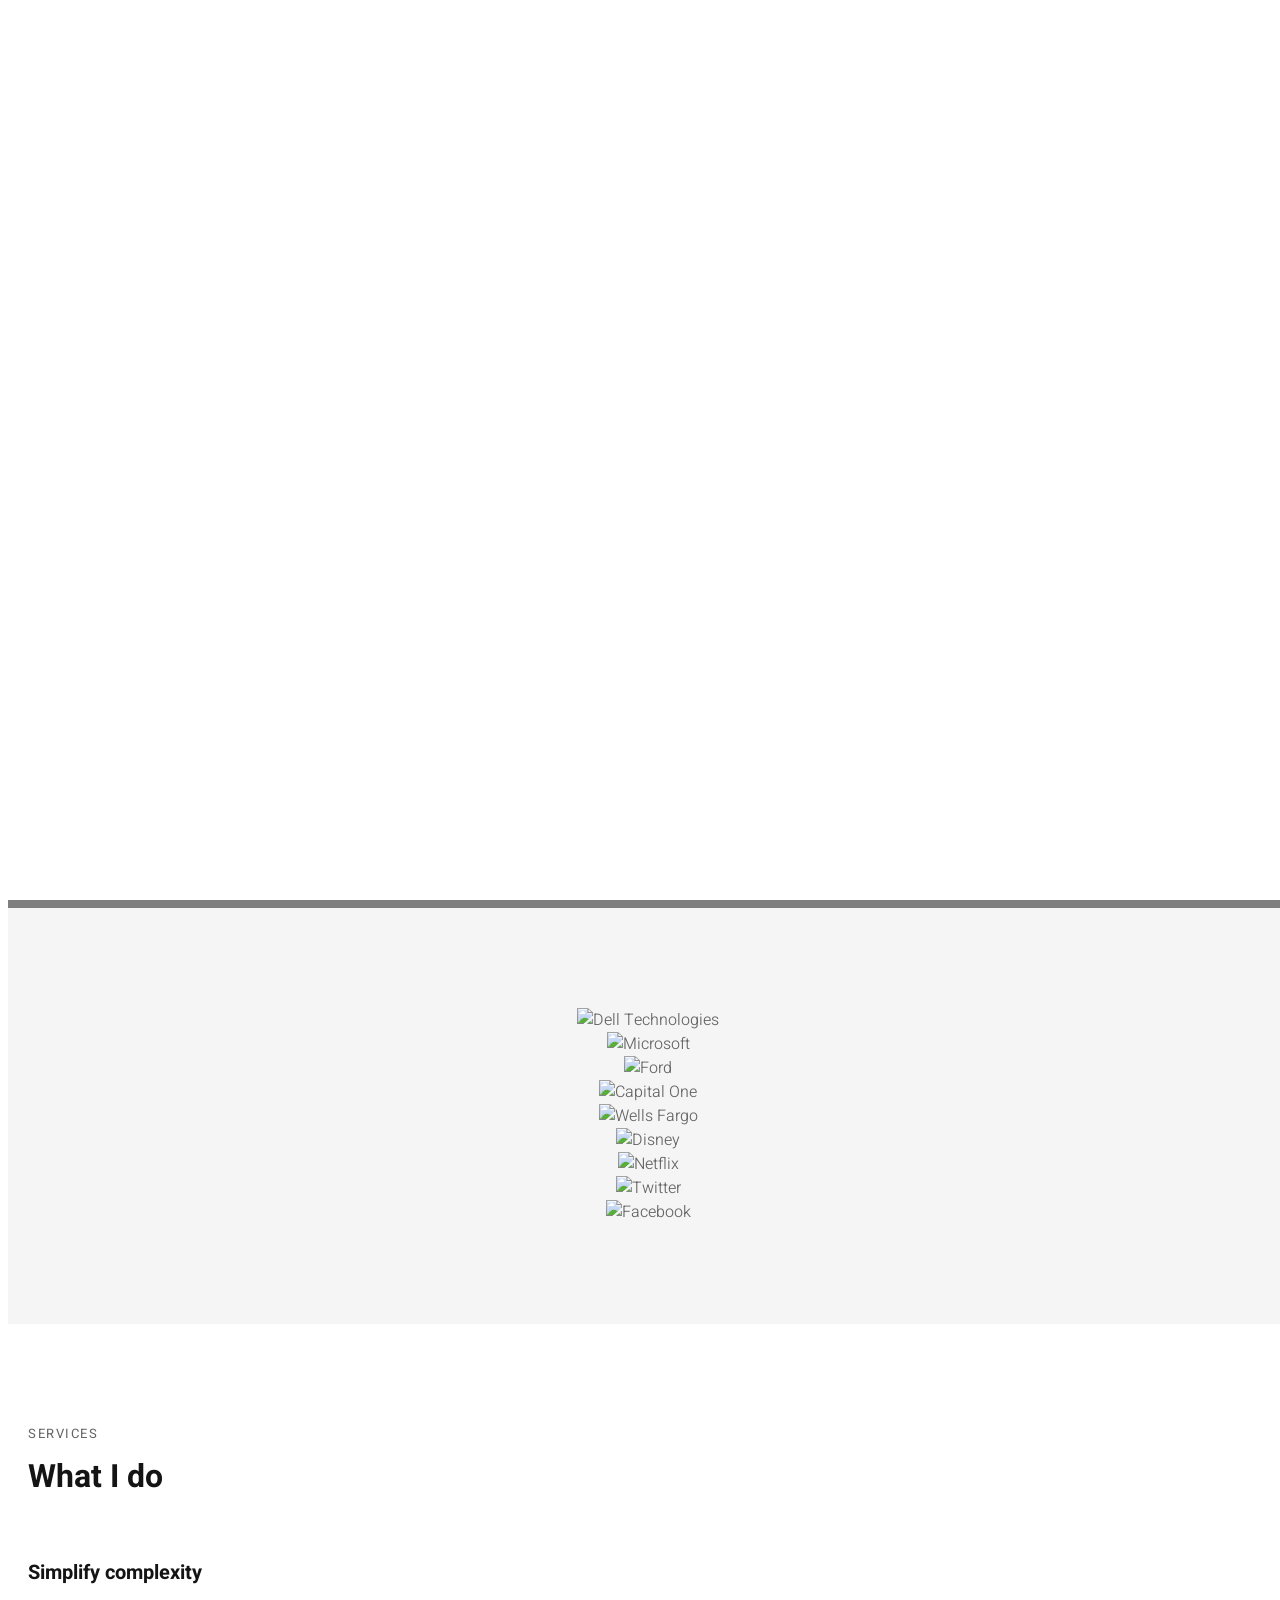
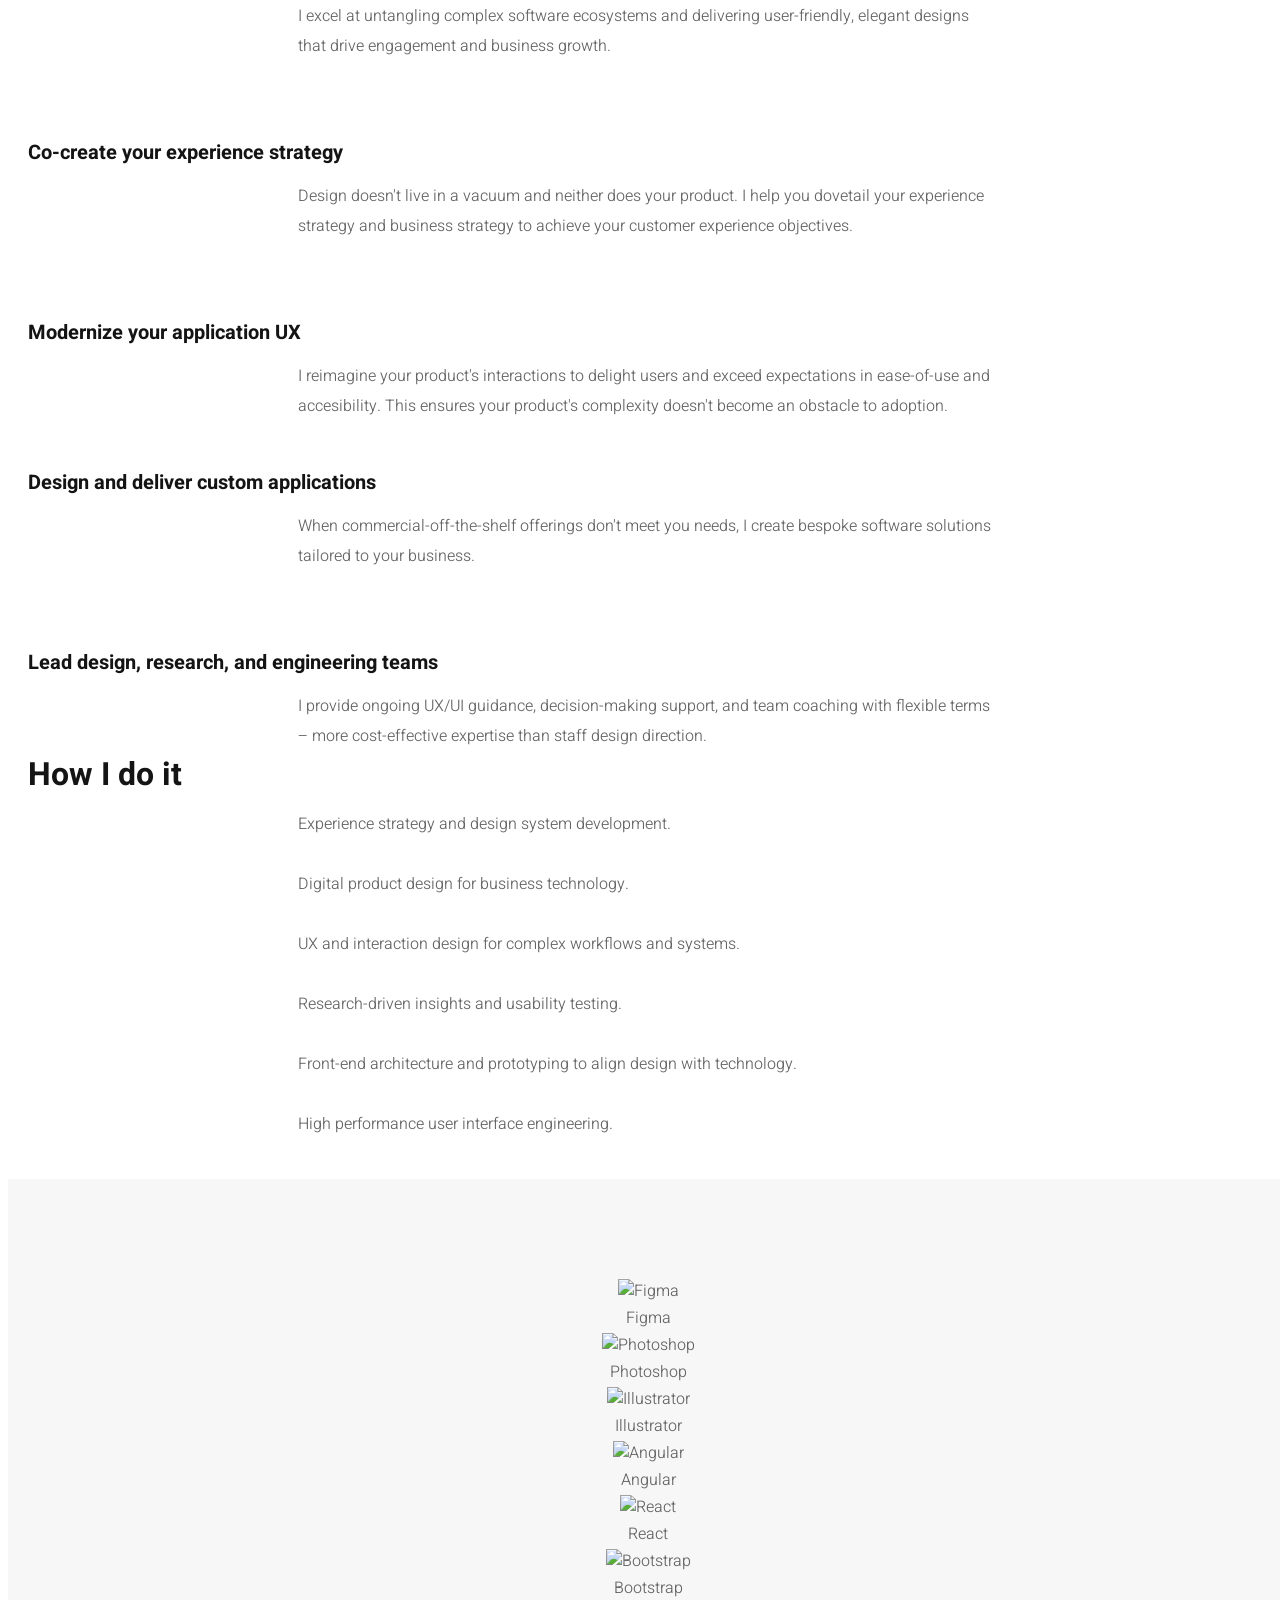
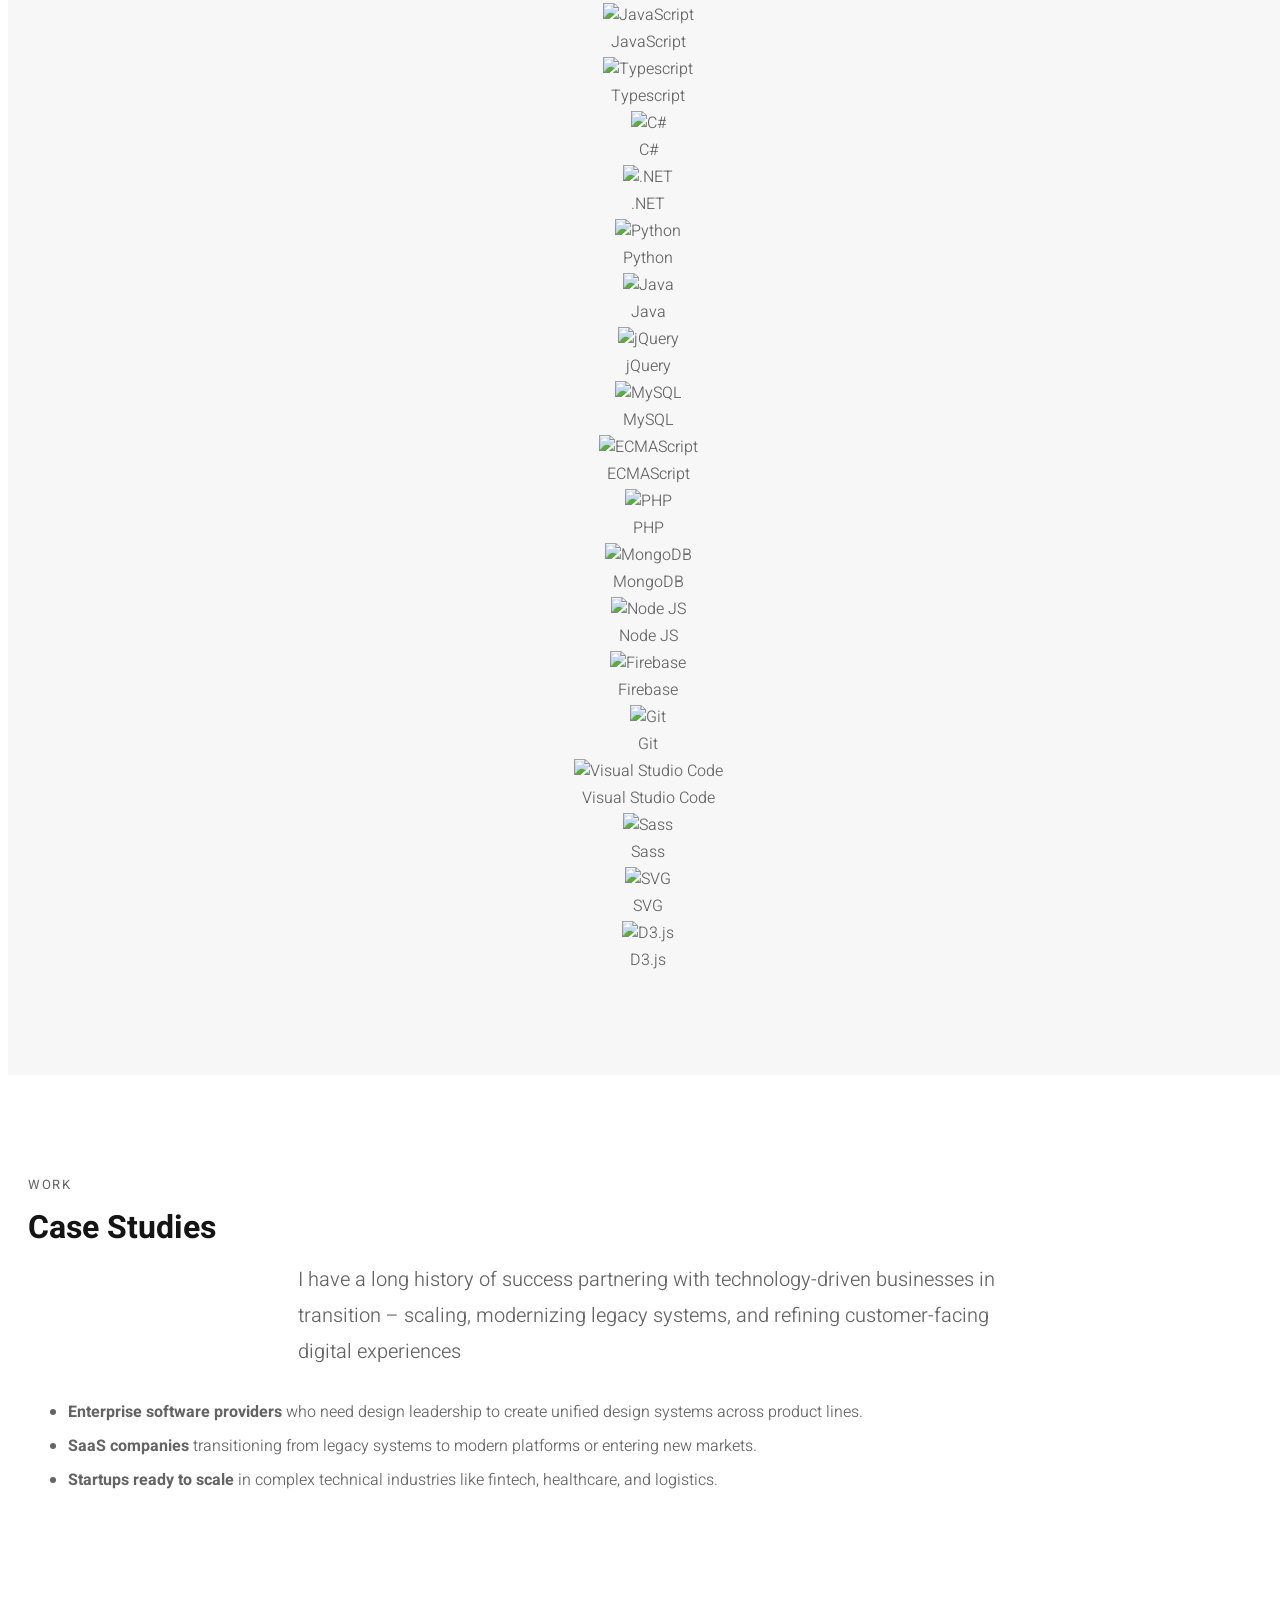
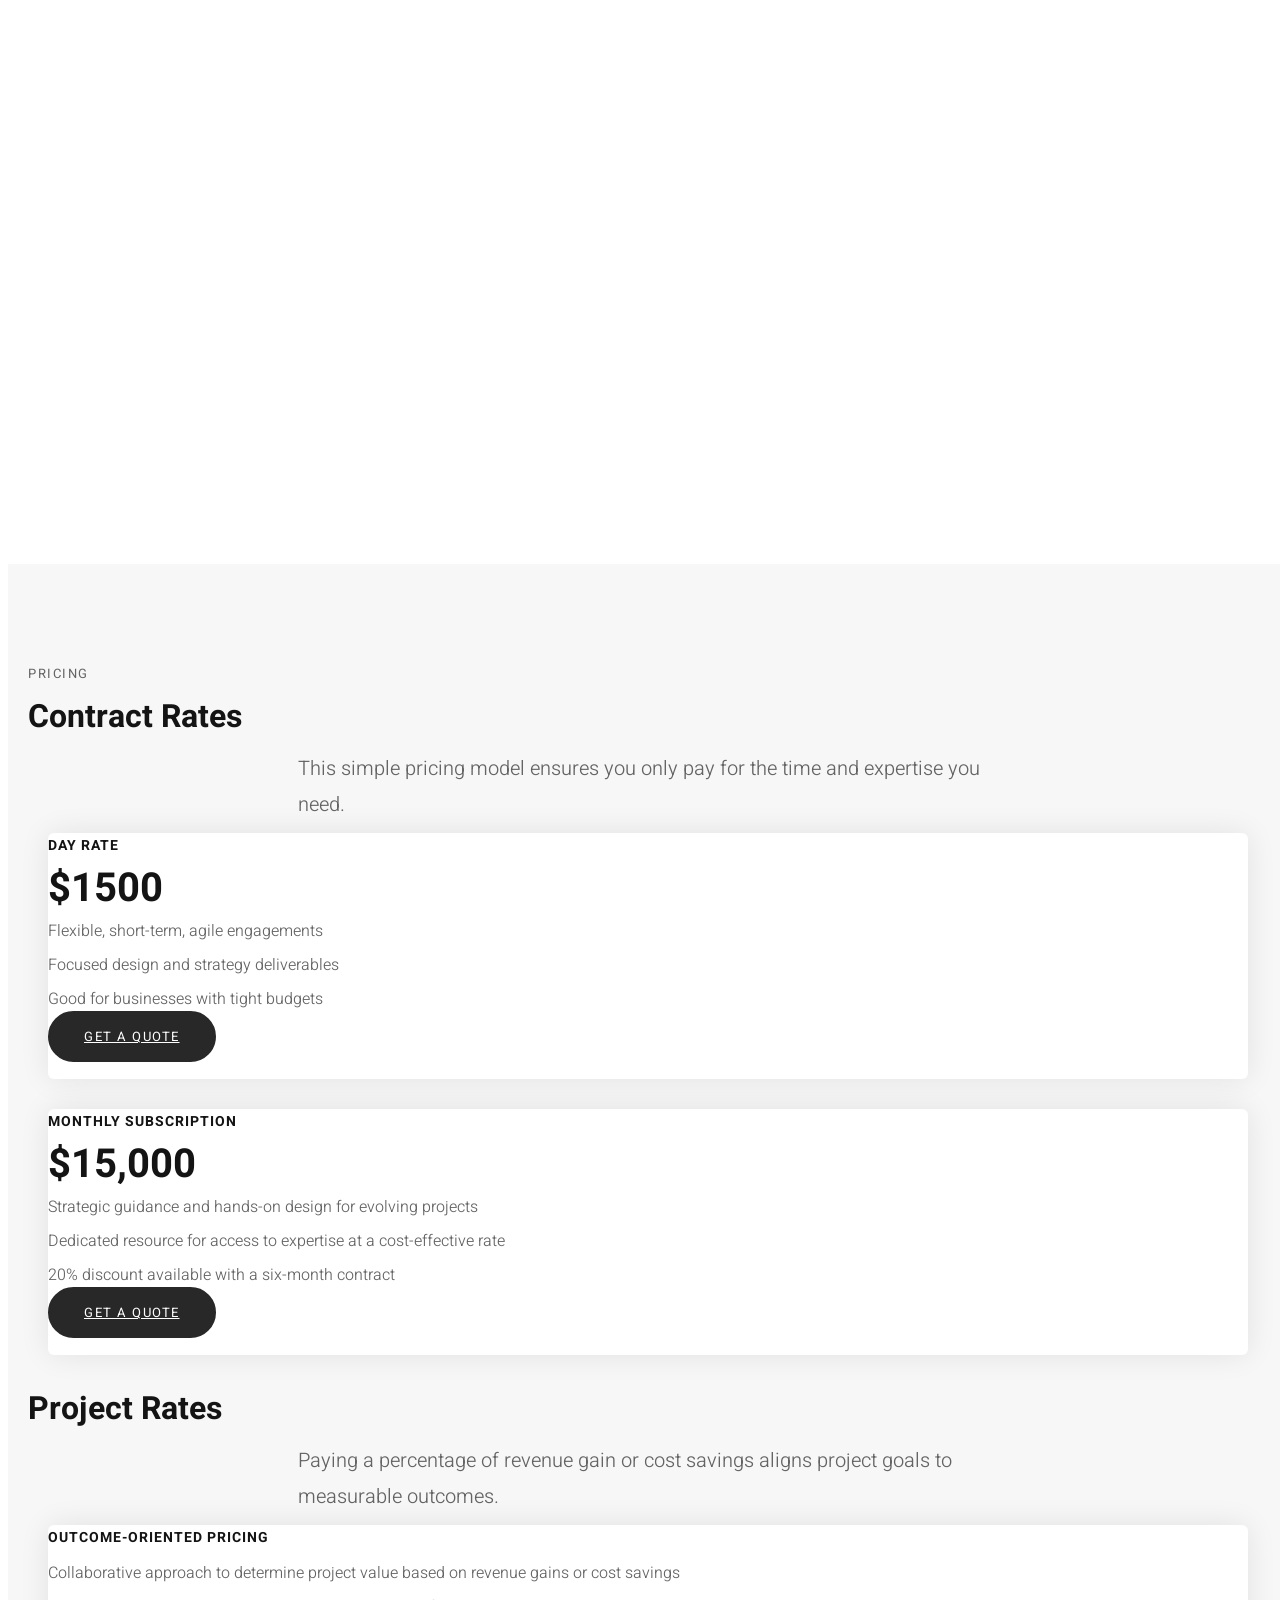
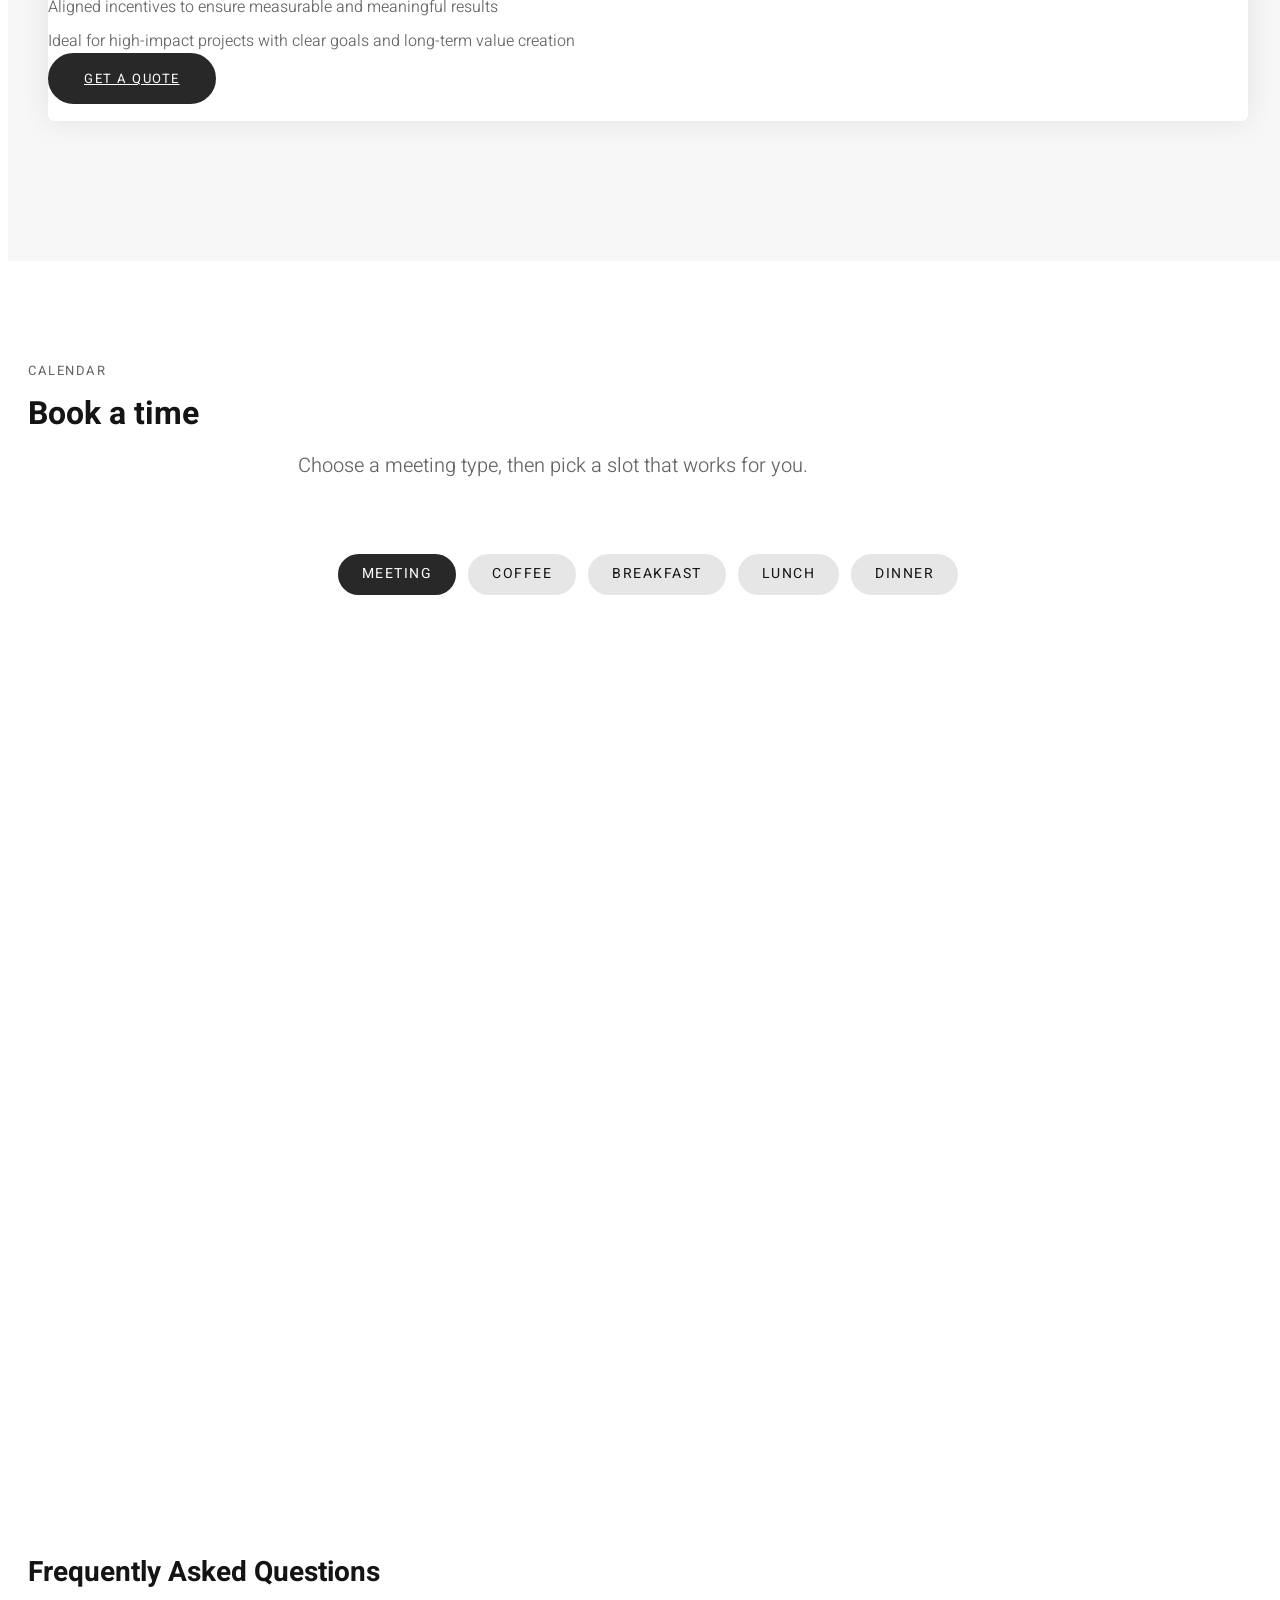
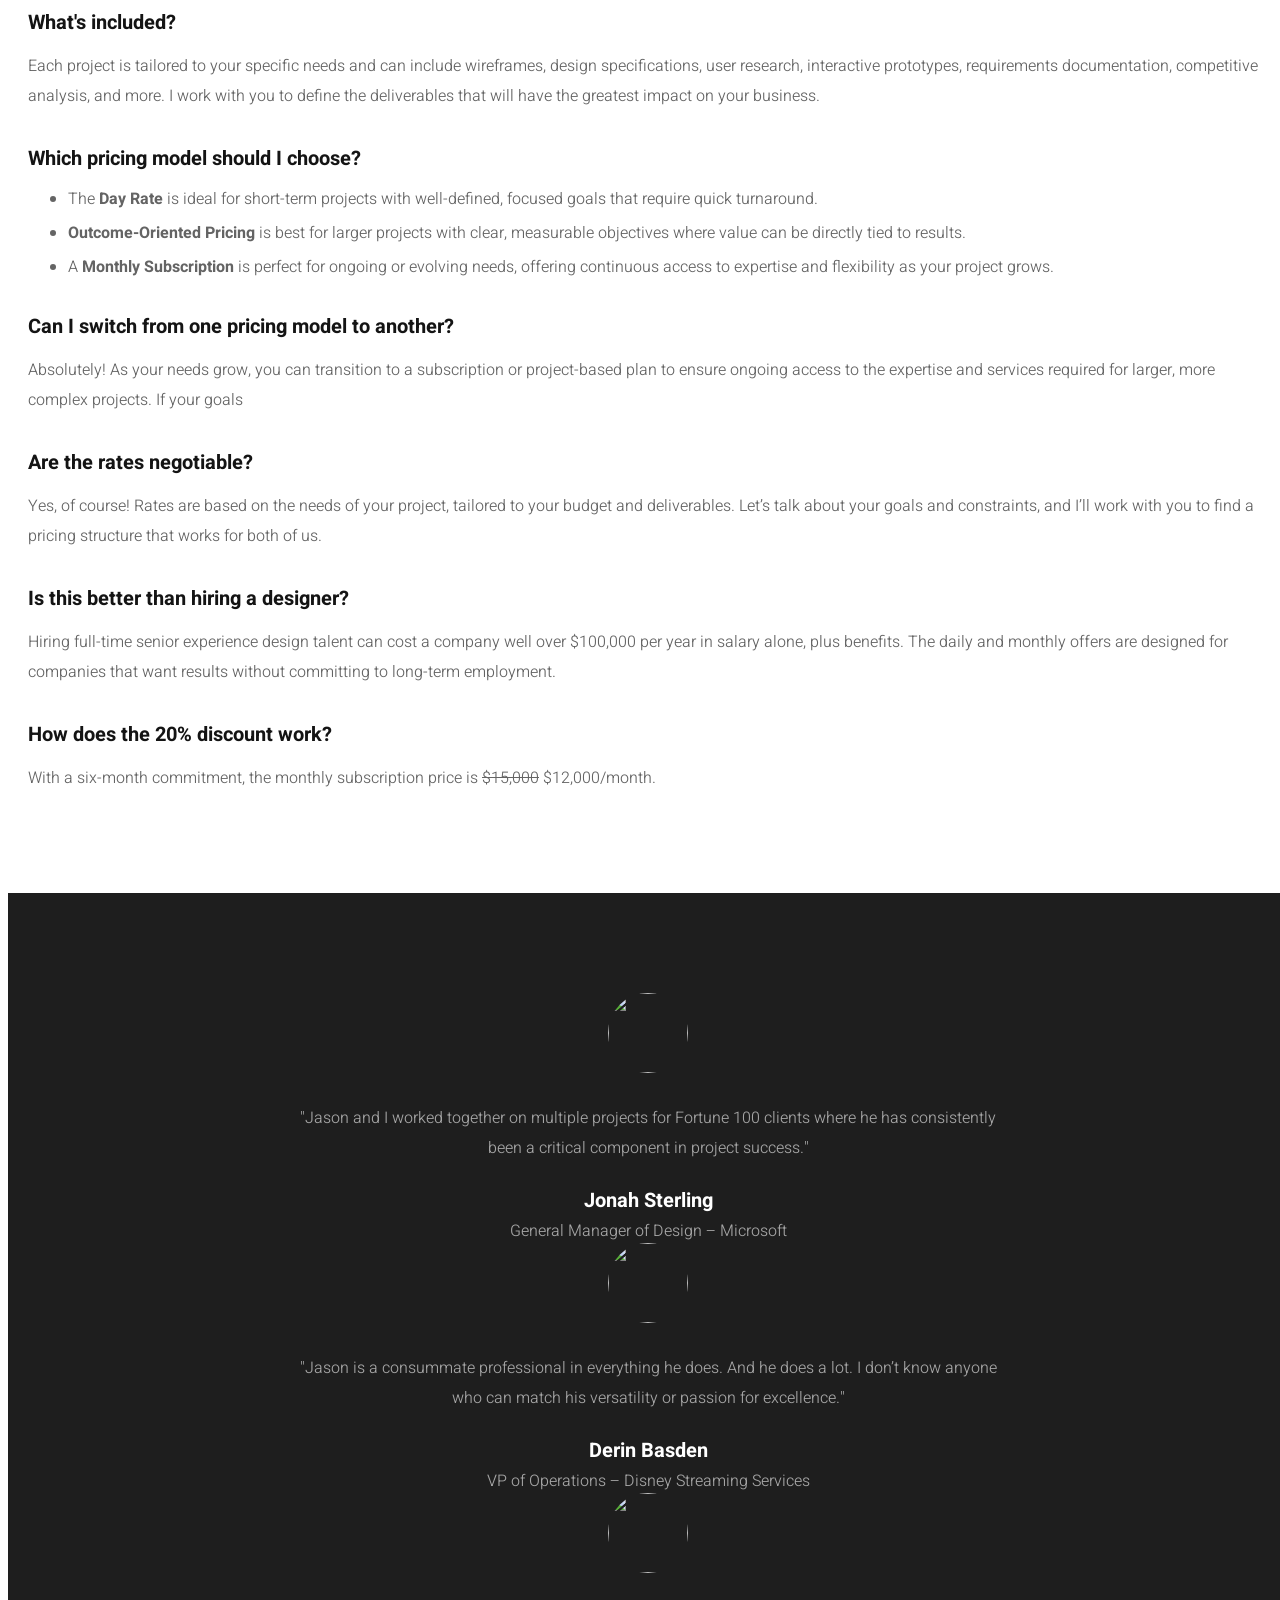
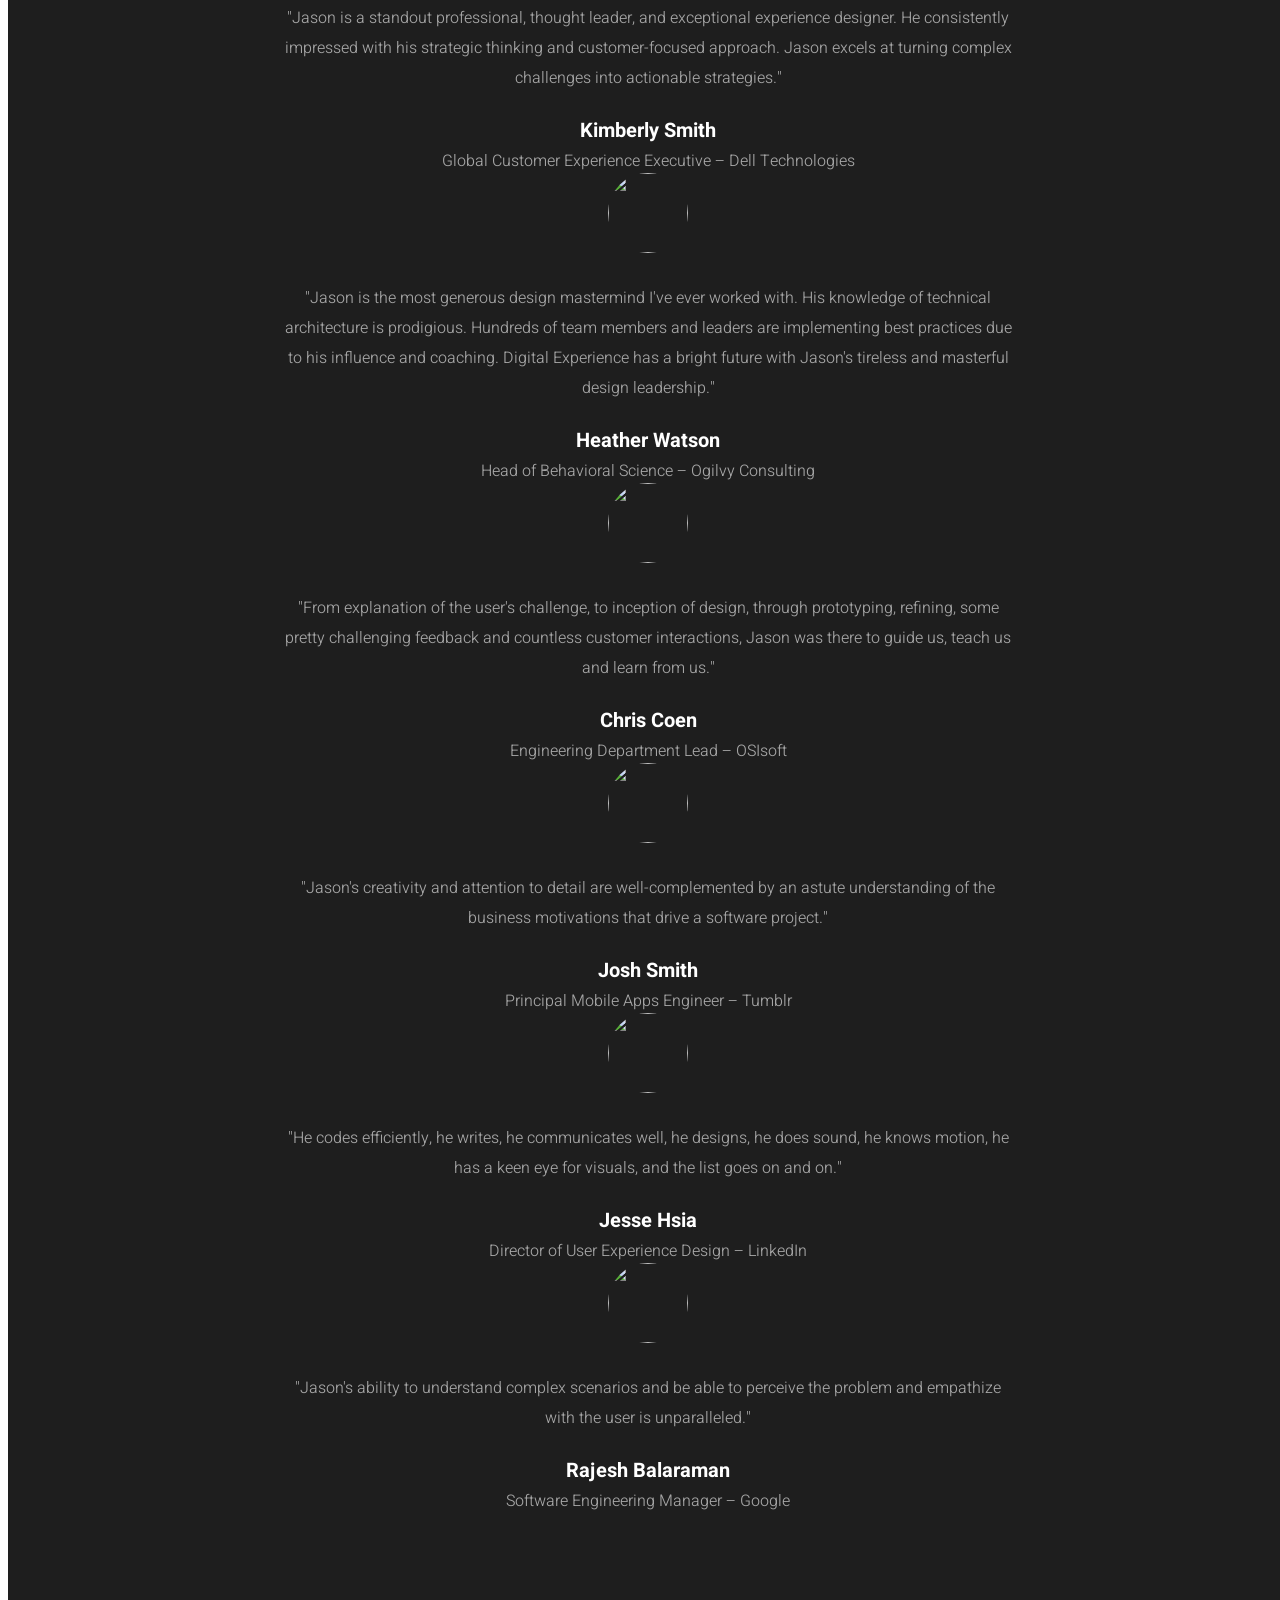
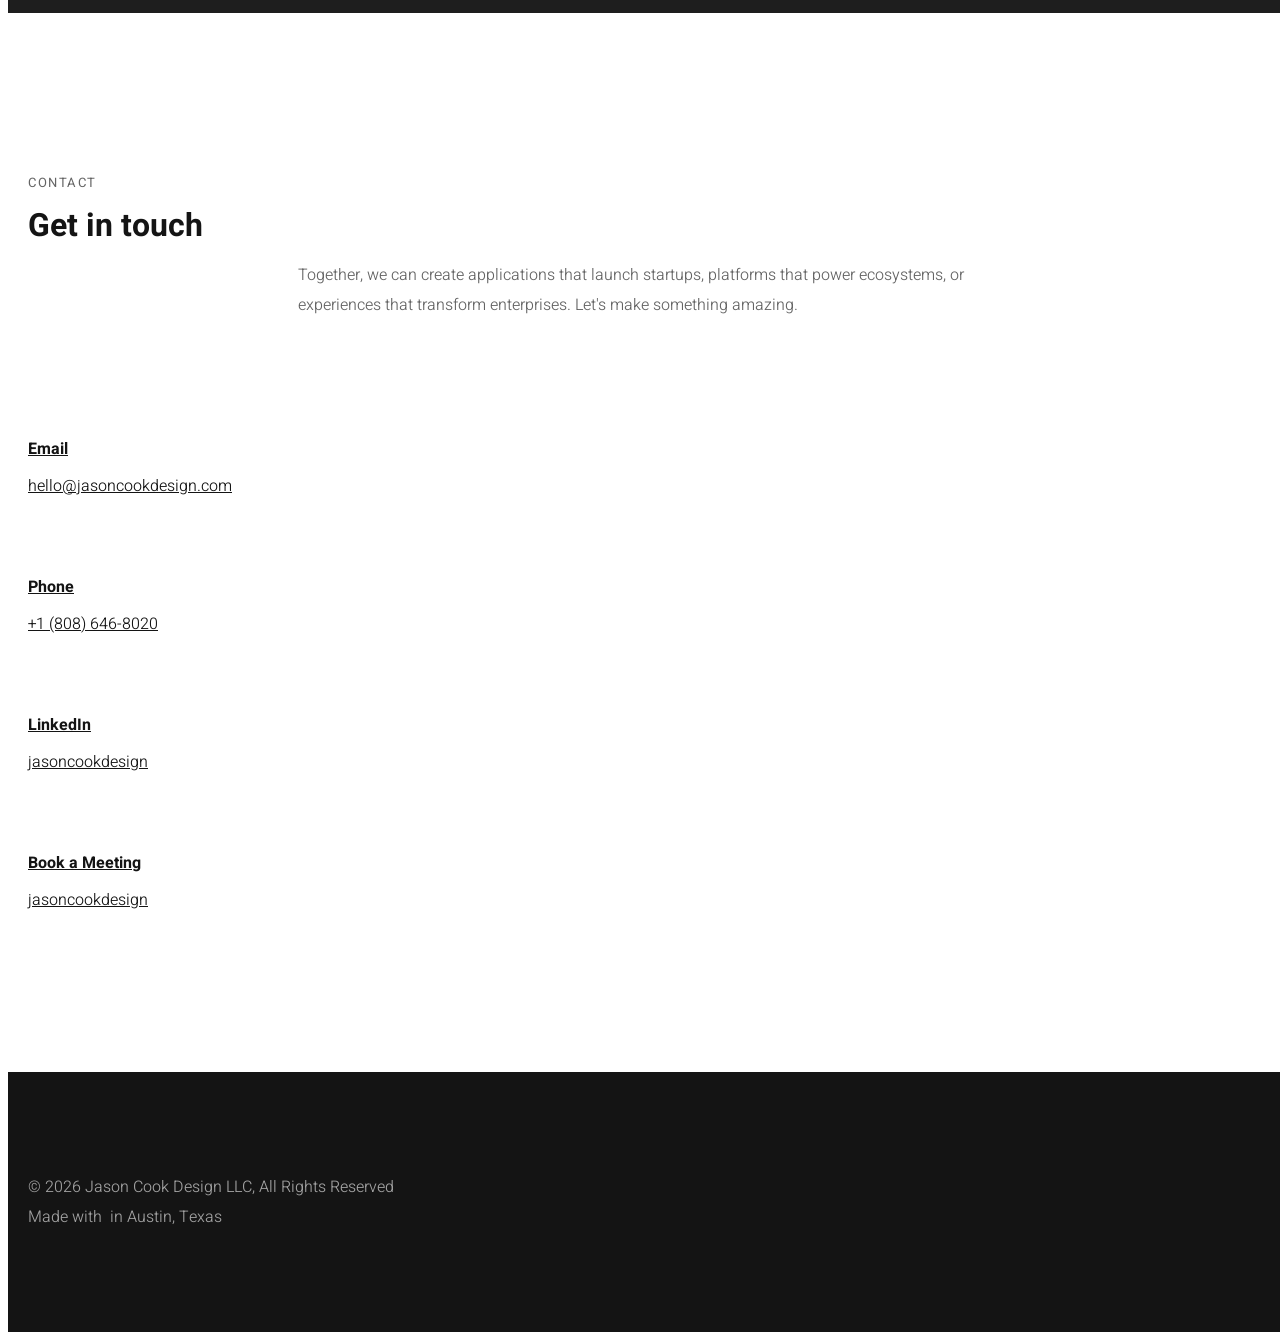
==== commit 2a65383c: "fix(a11y): remediate remaining WAVE findings (header contrast, buttons, headings, alt) Follow-up to " ====
--- a/index.html
+++ b/index.html
@@ -42,7 +42,7 @@
   <header>
 
     <!-- Nav -->
-    <nav class="navbar navbar-absolute navbar-fixed">
+    <nav class="navbar navbar-fixed">
       <div class="container">
         <a class="navbar-brand" href="#">
           <div class="font-large font-weight-bold">jason cook design.</div>
@@ -69,7 +69,7 @@
       <div class="container text-center">
         <div class="position-middle">
           <h1 class="display-1-flex font-weight-bold">I'll help you deliver a world-class digital product</h1>
-          <h2 class="display-2-flex font-weight-light">Bridging the gap between design, technology, and strategy</h2>
+          <p class="display-2-flex font-weight-light">Bridging the gap between design, technology, and strategy</p>
         </div>
         <div class="position-bottom"><a class="scrolldown icon-xl" href="#services" aria-label="Scroll to Services section"><i class="ti-arrow-down" aria-hidden="true"></i></a>
         </div>
@@ -108,29 +108,29 @@
         <h2>What I do</h2>
         <div class="row text-left">
           <div class="col-12 col-md-4 icon-5xl"><i class="ti-direction-alt text-dark"></i>
-            <h5 class="font-weight-normal margin-top-20">Simplify complexity</h5>
+            <h3 class="h5 font-weight-normal margin-top-20">Simplify complexity</h3>
             <p>I excel at untangling complex software ecosystems and delivering user-friendly, elegant designs that
               drive engagement and business growth.</p>
           </div>
           <div class="col-12 col-md-4 icon-5xl"><i class="ti-medall text-dark"></i>
-            <h5 class="font-weight-normal margin-top-20">Co-create your experience strategy</h5>
+            <h3 class="h5 font-weight-normal margin-top-20">Co-create your experience strategy</h3>
             <p>Design doesn't live in a vacuum and neither does your product. I help you dovetail your experience
               strategy and business strategy to achieve your customer experience objectives. </p>
           </div>
           <div class="col-12 col-md-4 icon-5xl"><i class="ti-layout-media-overlay text-dark"></i>
-            <h5 class="font-weight-normal margin-top-20">Modernize your application UX</h5>
+            <h3 class="h5 font-weight-normal margin-top-20">Modernize your application UX</h3>
             <p>I reimagine your product's interactions to delight users and exceed expectations in ease-of-use and
               accesibility. This ensures your product's complexity doesn't become an obstacle to adoption.</p>
           </div>
         </div>
         <div class="row text-left margin-top-20">
           <div class="col-12 col-md-6 icon-5xl"><i class="ti-ruler-alt-2 text-dark"></i>
-            <h5 class="font-weight-normal margin-top-20">Design and deliver custom applications</h5>
+            <h3 class="h5 font-weight-normal margin-top-20">Design and deliver custom applications</h3>
             <p>When commercial-off-the-shelf offerings don't meet you needs, I create bespoke software solutions
               tailored to your business.</p>
           </div>
           <div class="col-12 col-md-6 icon-5xl"><i class="ti-pencil text-dark"></i>
-            <h5 class="font-weight-normal margin-top-20">Lead design, research, and engineering teams</h5>
+            <h3 class="h5 font-weight-normal margin-top-20">Lead design, research, and engineering teams</h3>
             <p>I provide ongoing UX/UI guidance, decision-making support, and team coaching with flexible terms – more
               cost-effective expertise than staff design direction.</p>
           </div>
@@ -271,11 +271,11 @@
 
         <div class="portfolio-item col-12 col-md-6">
           <div class="portfolio-box">
-            <div class="portfolio-img"><img src="assets/images/cs08_02.jpg" alt="Dell Unified Contact Us Experience">
+            <div class="portfolio-img"><img src="assets/images/cs08_02.jpg" alt="">
             </div><a href="cs08.html" aria-label="View Dell Unified Contact Us Experience case study"></a>
             <div class="portfolio-title">
               <div>
-                <h5 class="font-weight-normal">Dell Unified Contact Us Experience</h5>
+                <h3 class="h5 font-weight-normal">Dell Unified Contact Us Experience</h3>
                 <span>Award-winning organizational convergence and customer satisfaction</span>
               </div>
             </div>
@@ -284,11 +284,11 @@
 
         <div class="portfolio-item col-12 col-md-6">
           <div class="portfolio-box">
-            <div class="portfolio-img"><img src="assets/images/cs01_01.jpg" alt="OSIsoft UI Framework">
+            <div class="portfolio-img"><img src="assets/images/cs01_01.jpg" alt="">
             </div><a href="cs01.html" aria-label="View OSIsoft UI Framework case study"></a>
             <div class="portfolio-title">
               <div>
-                <h5 class="font-weight-normal">OSIsoft UI Framework</h5>
+                <h3 class="h5 font-weight-normal">OSIsoft UI Framework</h3>
                 <span>Modernizing 17 years of legacy interfaces</span>
               </div>
             </div>
@@ -297,11 +297,11 @@
 
         <div class="portfolio-item col-12 col-md-6">
           <div class="portfolio-box">
-            <div class="portfolio-img"><img src="assets/images/cs02_00.jpg" alt="Ford Sales Tools"></div>
+            <div class="portfolio-img"><img src="assets/images/cs02_00.jpg" alt=""></div>
             <a href="cs02.html" aria-label="View Ford Sales Tools case study"></a>
             <div class="portfolio-title">
               <div>
-                <h5 class="font-weight-normal">Ford Sales Tools</h5>
+                <h3 class="h5 font-weight-normal">Ford Sales Tools</h3>
                 <span>A global brand's first touch experience</span>
               </div>
             </div>
@@ -310,11 +310,11 @@
 
         <div class="portfolio-item col-12 col-md-6">
           <div class="portfolio-box">
-            <div class="portfolio-img"><img src="assets/images/cs03_00.jpg" alt="Qu POS"></div>
+            <div class="portfolio-img"><img src="assets/images/cs03_00.jpg" alt=""></div>
             <a href="cs03.html" aria-label="View Qu POS case study"></a>
             <div class="portfolio-title">
               <div>
-                <h5 class="font-weight-normal">Qu POS</h5>
+                <h3 class="h5 font-weight-normal">Qu POS</h3>
                 <span>The point-of-sale system that transformed the industry</span>
               </div>
             </div>
@@ -323,11 +323,11 @@
 
         <div class="portfolio-item col-12 col-md-6">
           <div class="portfolio-box">
-            <div class="portfolio-img"><img src="assets/images/cs04_00.jpg" alt="Banco Azteca NOC"></div>
+            <div class="portfolio-img"><img src="assets/images/cs04_00.jpg" alt=""></div>
             <a href="cs04.html" aria-label="View Banco Azteca NOC case study"></a>
             <div class="portfolio-title">
               <div>
-                <h5 class="font-weight-normal">Banco Azteca NOC</h5>
+                <h3 class="h5 font-weight-normal">Banco Azteca NOC</h3>
                 <span>Redesigning a bank's entire network operations center</span>
               </div>
             </div>
@@ -336,11 +336,11 @@
 
         <div class="portfolio-item col-12 col-md-6">
           <div class="portfolio-box">
-            <div class="portfolio-img"><img src="assets/images/cs05_00.jpg" alt="Millennium Meevo"></div>
+            <div class="portfolio-img"><img src="assets/images/cs05_00.jpg" alt=""></div>
             <a href="cs05.html" aria-label="View Millennium Meevo case study"></a>
             <div class="portfolio-title">
               <div>
-                <h5 class="font-weight-normal">Millennium Meevo</h5>
+                <h3 class="h5 font-weight-normal">Millennium Meevo</h3>
                 <span>The most award-winning spa/salon platform in the world</span>
               </div>
             </div>
@@ -349,11 +349,11 @@
 
         <div class="portfolio-item col-12 col-md-6">
           <div class="portfolio-box">
-            <div class="portfolio-img"><img src="assets/images/cs06_00.jpg" alt="Microsoft Surface"></div>
+            <div class="portfolio-img"><img src="assets/images/cs06_00.jpg" alt=""></div>
             <a href="cs06.html" aria-label="View Microsoft Surface case study"></a>
             <div class="portfolio-title">
               <div>
-                <h5 class="font-weight-normal">Microsoft Surface</h5>
+                <h3 class="h5 font-weight-normal">Microsoft Surface</h3>
                 <span>Defining standards at the dawn of the Natural UI era</span>
               </div>
             </div>
@@ -362,11 +362,11 @@
 
         <div class="portfolio-item col-12 col-md-6">
           <div class="portfolio-box">
-            <div class="portfolio-img"><img src="assets/images/cs07_x.jpg" alt="Leading Hotels of the World"></div>
+            <div class="portfolio-img"><img src="assets/images/cs07_x.jpg" alt=""></div>
             <a href="cs07.html" aria-label="View Leading Hotels of the World case study"></a>
             <div class="portfolio-title">
               <div>
-                <h5 class="font-weight-normal">Leading Hotels of the World</h5>
+                <h3 class="h5 font-weight-normal">Leading Hotels of the World</h3>
                 <span>Designing the booking experience for the world's most exclusive destinations</span>
               </div>
             </div>
@@ -391,9 +391,9 @@
               <!-- Price box 1 -->
               <div class="col-12 col-md-6">
                 <div class="bg-white box-shadow hover-float border-radius p-4">
-                  <h6 class="font-small fw-medium uppercase letter-spacing-1 text-gradient-6">Day Rate</h6>
+                  <h3 class="h6 font-small fw-medium uppercase letter-spacing-1 text-gradient-6">Day Rate</h3>
                   <div class="mt-3">
-                    <h1 class="line-height-100 fw-medium mb-0">$1500</h1>
+                    <div class="h1 line-height-100 margin-bottom-10">$1500</div>
                   </div>
                   <ul class="list-unstyled mt-4">
                     <li>Flexible, short-term, agile engagements</li>
@@ -409,9 +409,9 @@
               <!-- Price box 2 -->
               <div class="col-12 col-md-6">
                 <div class="bg-white box-shadow hover-float border-radius p-4">
-                  <h6 class="font-small fw-medium uppercase letter-spacing-1 text-gradient-6">Monthly Subscription</h6>
+                  <h3 class="h6 font-small fw-medium uppercase letter-spacing-1 text-gradient-6">Monthly Subscription</h3>
                   <div class="mt-3">
-                    <h1 class="line-height-100 fw-medium mb-0">$15,000</h1>
+                    <div class="h1 line-height-100 margin-bottom-10">$15,000</div>
                   </div>
                   <ul class="list-unstyled mt-4">
                     <li>Strategic guidance and hands-on design for evolving projects</li>
@@ -435,8 +435,8 @@
 
               <div class="col-12 col-md-8 offset-md-2">
                 <div class="bg-white box-shadow hover-float border-radius p-4">
-                  <h6 class="font-small fw-medium uppercase letter-spacing-1 text-gradient-6">Outcome-Oriented Pricing
-                  </h6>
+                  <h3 class="h6 font-small fw-medium uppercase letter-spacing-1 text-gradient-6">Outcome-Oriented Pricing
+                  </h3>
                   <div class="mt-3">
                   </div>
                   <ul class="list-unstyled mt-4">
@@ -522,17 +522,17 @@
   <div class="section">
     <div class="container">
       <div class="mb-5 text-center">
-        <h3>Frequently Asked Questions</h3>
+        <h2 class="h3">Frequently Asked Questions</h2>
       </div>
       <div class="row g-4 g-lg-5">
         <div class="col-12 col-md-6 col-lg-4">
-          <h5 class="fw-medium">What's included?</h5>
+          <h3 class="h5 fw-medium">What's included?</h3>
           <p>Each project is tailored to your specific needs and can include wireframes, design specifications, user
             research, interactive prototypes, requirements documentation, competitive analysis, and more. I work
             with you to define the deliverables that will have the greatest impact on your business.</p>
         </div>
         <div class="col-12 col-md-6 col-lg-4">
-          <h5 class="fw-medium">Which pricing model should I choose?</h5>
+          <h3 class="h5 fw-medium">Which pricing model should I choose?</h3>
           <ul>
             <li>The <strong>Day Rate </strong>is ideal for short-term projects with well-defined, focused goals that require quick turnaround.</li>
             <li><strong>Outcome-Oriented Pricing</strong> is best for larger projects with clear, measurable objectives where value can be directly tied to results.</li>
@@ -540,24 +540,24 @@
           </ul>
         </div>
         <div class="col-12 col-md-6 col-lg-4">
-          <h5 class="fw-medium">Can I switch from one pricing model to another?</h5>
+          <h3 class="h5 fw-medium">Can I switch from one pricing model to another?</h3>
           <p>Absolutely! As your needs grow, you can transition to a subscription or project-based plan to ensure ongoing access to the
             expertise and services required for larger, more complex projects. If your goals</p>
         </div>
         <div class="col-12 col-md-6 col-lg-4">
-          <h5 class="fw-medium">Are the rates negotiable?</h5>
+          <h3 class="h5 fw-medium">Are the rates negotiable?</h3>
           <p>Yes, of course! Rates are based on the needs of your project, tailored to your budget and deliverables.
             Let’s talk about your goals and constraints, and I’ll work with you to find a pricing structure that works
             for both of us.</p>
         </div>
         <div class="col-12 col-md-6 col-lg-4">
-          <h5 class="fw-medium">Is this better than hiring a designer?</h5>
+          <h3 class="h5 fw-medium">Is this better than hiring a designer?</h3>
           <p>Hiring full-time senior experience design talent can cost a company well over $100,000 per year in salary
             alone, plus benefits. The daily and monthly offers are designed for companies that want results without
             committing to long-term employment.</p>
         </div>
         <div class="col-12 col-md-6 col-lg-4">
-          <h5 class="fw-medium">How does the 20% discount work?</h5>
+          <h3 class="h5 fw-medium">How does the 20% discount work?</h3>
           <p>With a six-month commitment, the monthly subscription price is <s>$15,000</s> $12,000/month.</p>
         </div>
       </div>
@@ -567,63 +567,56 @@
   <!-- Testimonial -->
   <div id="testimonial" class="section bg-dark-lighter">
     <div class="container">
+      <h2 class="visually-hidden">What clients say</h2>
       <div class="owl-carousel" data-owl-items="1" data-owl-loop="true" data-owl-dots="false" data-owl-autoplay="true"
         data-owl-autoplay-timeout="7000" data-owl-autoplay-hover-pause="true" data-owl-nav="true">
-        <div class="testimonial-box"><img class="margin-bottom-30" src="assets/images/p06.jpg"
-            alt="Jonah Sterling, General Manager of Design – Microsoft">
+        <div class="testimonial-box"><img class="margin-bottom-30" src="assets/images/p06.jpg" alt="">
           <p class="margin-bottom-20">"Jason and I worked together on multiple projects for Fortune 100 clients where he
             has consistently been a critical component in project success."</p>
-          <h5 class="font-weight-normal no-margin">Jonah Sterling</h5><span>General Manager of Design – Microsoft</span>
-        </div>
-        <div class="testimonial-box"><img class="margin-bottom-30" src="assets/images/p04.jpg"
-            alt="Derin Basden, VP of Operations – Disney Streaming Services">
+          <h3 class="h5 font-weight-normal no-margin">Jonah Sterling</h3><span>General Manager of Design – Microsoft</span>
+        </div>
+        <div class="testimonial-box"><img class="margin-bottom-30" src="assets/images/p04.jpg" alt="">
           <p class="margin-bottom-20">"Jason is a consummate professional in everything he does. And he does a lot. I
             don’t know anyone who can match his versatility or passion for excellence."</p>
-          <h5 class="font-weight-normal no-margin">Derin Basden</h5><span>VP of Operations – Disney Streaming
+          <h3 class="h5 font-weight-normal no-margin">Derin Basden</h3><span>VP of Operations – Disney Streaming
             Services</span>
         </div>
-        <div class="testimonial-box"><img class="margin-bottom-30" src="assets/images/p12.jpg"
-            alt="Kimberly Smith, Global Customer Experience Executive – Dell Technologies">
+        <div class="testimonial-box"><img class="margin-bottom-30" src="assets/images/p12.jpg" alt="">
           <p class="margin-bottom-20">"Jason is a standout professional, thought leader, and exceptional experience
             designer. He consistently impressed with his strategic thinking and customer-focused approach. Jason excels
             at turning complex challenges into actionable strategies."</p>
-          <h5 class="font-weight-normal no-margin">Kimberly Smith</h5><span>Global Customer Experience Executive – Dell
+          <h3 class="h5 font-weight-normal no-margin">Kimberly Smith</h3><span>Global Customer Experience Executive – Dell
             Technologies</span>
         </div>
-        <div class="testimonial-box"><img class="margin-bottom-30" src="assets/images/p13.jpg"
-            alt="Heather Watson, Head of Behavioral Science – Ogilvy Consulting">
+        <div class="testimonial-box"><img class="margin-bottom-30" src="assets/images/p13.jpg" alt="">
           <p class="margin-bottom-20">"Jason is the most generous design mastermind I've ever worked with. His knowledge
             of technical architecture is prodigious. Hundreds of team members and leaders are implementing best
             practices due to his influence and coaching. Digital Experience has a bright future with Jason's tireless
             and masterful design leadership."</p>
-          <h5 class="font-weight-normal no-margin">Heather Watson</h5><span>Head of Behavioral Science – Ogilvy
+          <h3 class="h5 font-weight-normal no-margin">Heather Watson</h3><span>Head of Behavioral Science – Ogilvy
             Consulting</span>
         </div>
-        <div class="testimonial-box"><img class="margin-bottom-30" src="assets/images/p02.jpg"
-            alt="Chris Coen, Engineering Department Lead – OSIsoft">
+        <div class="testimonial-box"><img class="margin-bottom-30" src="assets/images/p02.jpg" alt="">
           <p class="margin-bottom-20">"From explanation of the user's challenge, to inception of design, through
             prototyping, refining, some pretty challenging feedback and countless customer interactions, Jason was there
             to guide us, teach us and learn from us."</p>
-          <h5 class="font-weight-normal no-margin">Chris Coen</h5><span>Engineering Department Lead – OSIsoft</span>
-        </div>
-        <div class="testimonial-box"><img class="margin-bottom-30" src="assets/images/p07.jpg"
-            alt="Josh Smith, Principal Mobile Apps Engineer – Tumblr">
+          <h3 class="h5 font-weight-normal no-margin">Chris Coen</h3><span>Engineering Department Lead – OSIsoft</span>
+        </div>
+        <div class="testimonial-box"><img class="margin-bottom-30" src="assets/images/p07.jpg" alt="">
           <p class="margin-bottom-20">"Jason's creativity and attention to detail are well-complemented by an astute
             understanding of the business motivations that drive a software project."</p>
-          <h5 class="font-weight-normal no-margin">Josh Smith</h5><span>Principal Mobile Apps Engineer – Tumblr</span>
-        </div>
-        <div class="testimonial-box"><img class="margin-bottom-30" src="assets/images/p05.jpg"
-            alt="Jesse Hsia, Director of User Experience Design – LinkedIn">
+          <h3 class="h5 font-weight-normal no-margin">Josh Smith</h3><span>Principal Mobile Apps Engineer – Tumblr</span>
+        </div>
+        <div class="testimonial-box"><img class="margin-bottom-30" src="assets/images/p05.jpg" alt="">
           <p class="margin-bottom-20">"He codes efficiently, he writes, he communicates well, he designs, he does sound,
             he knows motion, he has a keen eye for visuals, and the list goes on and on."</p>
-          <h5 class="font-weight-normal no-margin">Jesse Hsia</h5><span>Director of User Experience Design –
+          <h3 class="h5 font-weight-normal no-margin">Jesse Hsia</h3><span>Director of User Experience Design –
             LinkedIn</span>
         </div>
-        <div class="testimonial-box"><img class="margin-bottom-30" src="assets/images/p03.jpg"
-            alt="Rajesh Balaraman, Software Engineering Manager – Google">
+        <div class="testimonial-box"><img class="margin-bottom-30" src="assets/images/p03.jpg" alt="">
           <p class="margin-bottom-20">"Jason's ability to understand complex scenarios and be able to perceive the
             problem and empathize with the user is unparalleled."</p>
-          <h5 class="font-weight-normal no-margin">Rajesh Balaraman</h5><span>Software Engineering Manager –
+          <h3 class="h5 font-weight-normal no-margin">Rajesh Balaraman</h3><span>Software Engineering Manager –
             Google</span>
         </div>
       </div>
@@ -642,24 +635,24 @@
       <div class="row text-center">
         <div class="col-12 col-sm-6 col-md-3 icon-3xl">
           <a href="mailto:hello@jasoncookdesign.com" target="_blank"><i class="ti ti-email text-dark"></i>
-            <h6 class="font-weight-normal margin-top-20">Email</h6>hello@jasoncookdesign.com
+            <h3 class="h6 font-weight-normal margin-top-20">Email</h3>hello@jasoncookdesign.com
           </a>
         </div>
         <div class="col-12 col-sm-6 col-md-3 icon-3xl"><a href="tel:1-808-646-8020" target="_blank">
             <i class="ti ti-mobile text-dark"></i>
-            <h6 class="font-weight-normal margin-top-20">Phone</h6>+1 (808) 646-8020
+            <h3 class="h6 font-weight-normal margin-top-20">Phone</h3>+1 (808) 646-8020
           </a>
         </div>
         <div class="col-12 col-sm-6 col-md-3 icon-3xl">
           <a href="https://www.linkedin.com/in/jasoncookdesign" target="_blank">
             <i class="ti-linkedin text-dark"></i>
-            <h6 class="font-weight-normal margin-top-20">LinkedIn</h6>jasoncookdesign
+            <h3 class="h6 font-weight-normal margin-top-20">LinkedIn</h3>jasoncookdesign
           </a>
         </div>
         <div class="col-12 col-sm-6 col-md-3 icon-3xl">
           <a href="/#calendar">
             <i class="ti-calendar text-dark"></i>
-            <h6 class="font-weight-normal margin-top-20">Book a Meeting</h6>jasoncookdesign
+            <h3 class="h6 font-weight-normal margin-top-20">Book a Meeting</h3>jasoncookdesign
           </a>
         </div>
       </div>
@@ -700,6 +693,39 @@
   <script src="assets/plugins/owl-carousel/owl.carousel.min.js"></script>
   <script src="assets/js/functions.js"></script>
 
+  <!-- Accessibility: Owl Carousel generates its dot/prev/next controls as
+       empty <button> elements. Give them accessible names so screen readers
+       announce a labelled control instead of a nameless "button". Runs after
+       functions.js has initialised the carousels, and re-applies on refresh
+       (Owl rebuilds its dots when it re-lays out). -->
+  <script>
+    (function () {
+      function labelOwlControls(scope) {
+        var dots = scope.querySelectorAll(".owl-dot");
+        for (var i = 0; i < dots.length; i++) {
+          dots[i].setAttribute("aria-label", "Go to slide " + (i + 1));
+        }
+        scope.querySelectorAll(".owl-prev").forEach(function (b) {
+          b.setAttribute("aria-label", "Previous slide");
+        });
+        scope.querySelectorAll(".owl-next").forEach(function (b) {
+          b.setAttribute("aria-label", "Next slide");
+        });
+      }
+      function labelAll() {
+        document.querySelectorAll(".owl-carousel").forEach(function (c) {
+          labelOwlControls(c);
+          if (window.jQuery) {
+            window.jQuery(c).off("refreshed.owl.carousel.a11y")
+              .on("refreshed.owl.carousel.a11y", function () { labelOwlControls(c); });
+          }
+        });
+      }
+      if (document.readyState !== "loading") { setTimeout(labelAll, 0); }
+      else { document.addEventListener("DOMContentLoaded", function () { setTimeout(labelAll, 0); }); }
+    })();
+  </script>
+
 </body>
 
 </html>
--- a/assets/css/app.css
+++ b/assets/css/app.css
@@ -715,6 +715,41 @@
 /* line 8, /Users/jcodec/Dev/jasoncookdesign.github.io/assets/css/scss/_base.scss */
 body {
   overflow-x: hidden;
+}
+
+/* The <main> accessibility landmark must not create its own layout box, or
+   it breaks the percentage-height chain that .section-fullscreen relies on
+   (html/body are height:100%; the hero is height:100% of its parent).
+   display:contents keeps the landmark in the a11y tree while leaving layout
+   exactly as it was before the wrapper was added. */
+main {
+  display: contents;
+}
+
+/* Heading-appearance utility classes (like Bootstrap's .h1-.h6). These let us
+   correct semantic heading LEVELS for accessibility (no skipped levels, single
+   <h1>) without changing visual size: apply the class matching the element's
+   original tag. font-weight/color match the base heading rule so the classes
+   also work on non-heading elements (e.g. a price rendered as a <div>); where
+   an element already carries .font-weight-normal or a dark-section color rule,
+   those win (later source order / higher specificity) so nothing changes. */
+.h1 { font-size: 40px; line-height: 56px; font-weight: 700; color: #141414; }
+.h2 { font-size: 32px; line-height: 48px; font-weight: 700; color: #141414; }
+.h3 { font-size: 28px; line-height: 44px; font-weight: 700; color: #141414; }
+.h4 { font-size: 24px; line-height: 40px; font-weight: 700; color: #141414; }
+.h5 { font-size: 20px; line-height: 36px; font-weight: 700; color: #141414; }
+.h6 { font-size: 16px; line-height: 30px; font-weight: 700; color: #141414; }
+
+/* Visually hidden, but available to assistive tech (for structural headings
+   that have no on-screen text, e.g. the testimonials section title). */
+.visually-hidden {
+  position: absolute !important;
+  width: 1px; height: 1px;
+  padding: 0; margin: -1px;
+  overflow: hidden;
+  clip: rect(0, 0, 0, 0);
+  white-space: nowrap;
+  border: 0;
 }
 
 /* line 15, /Users/jcodec/Dev/jasoncookdesign.github.io/assets/css/scss/_base.scss */
